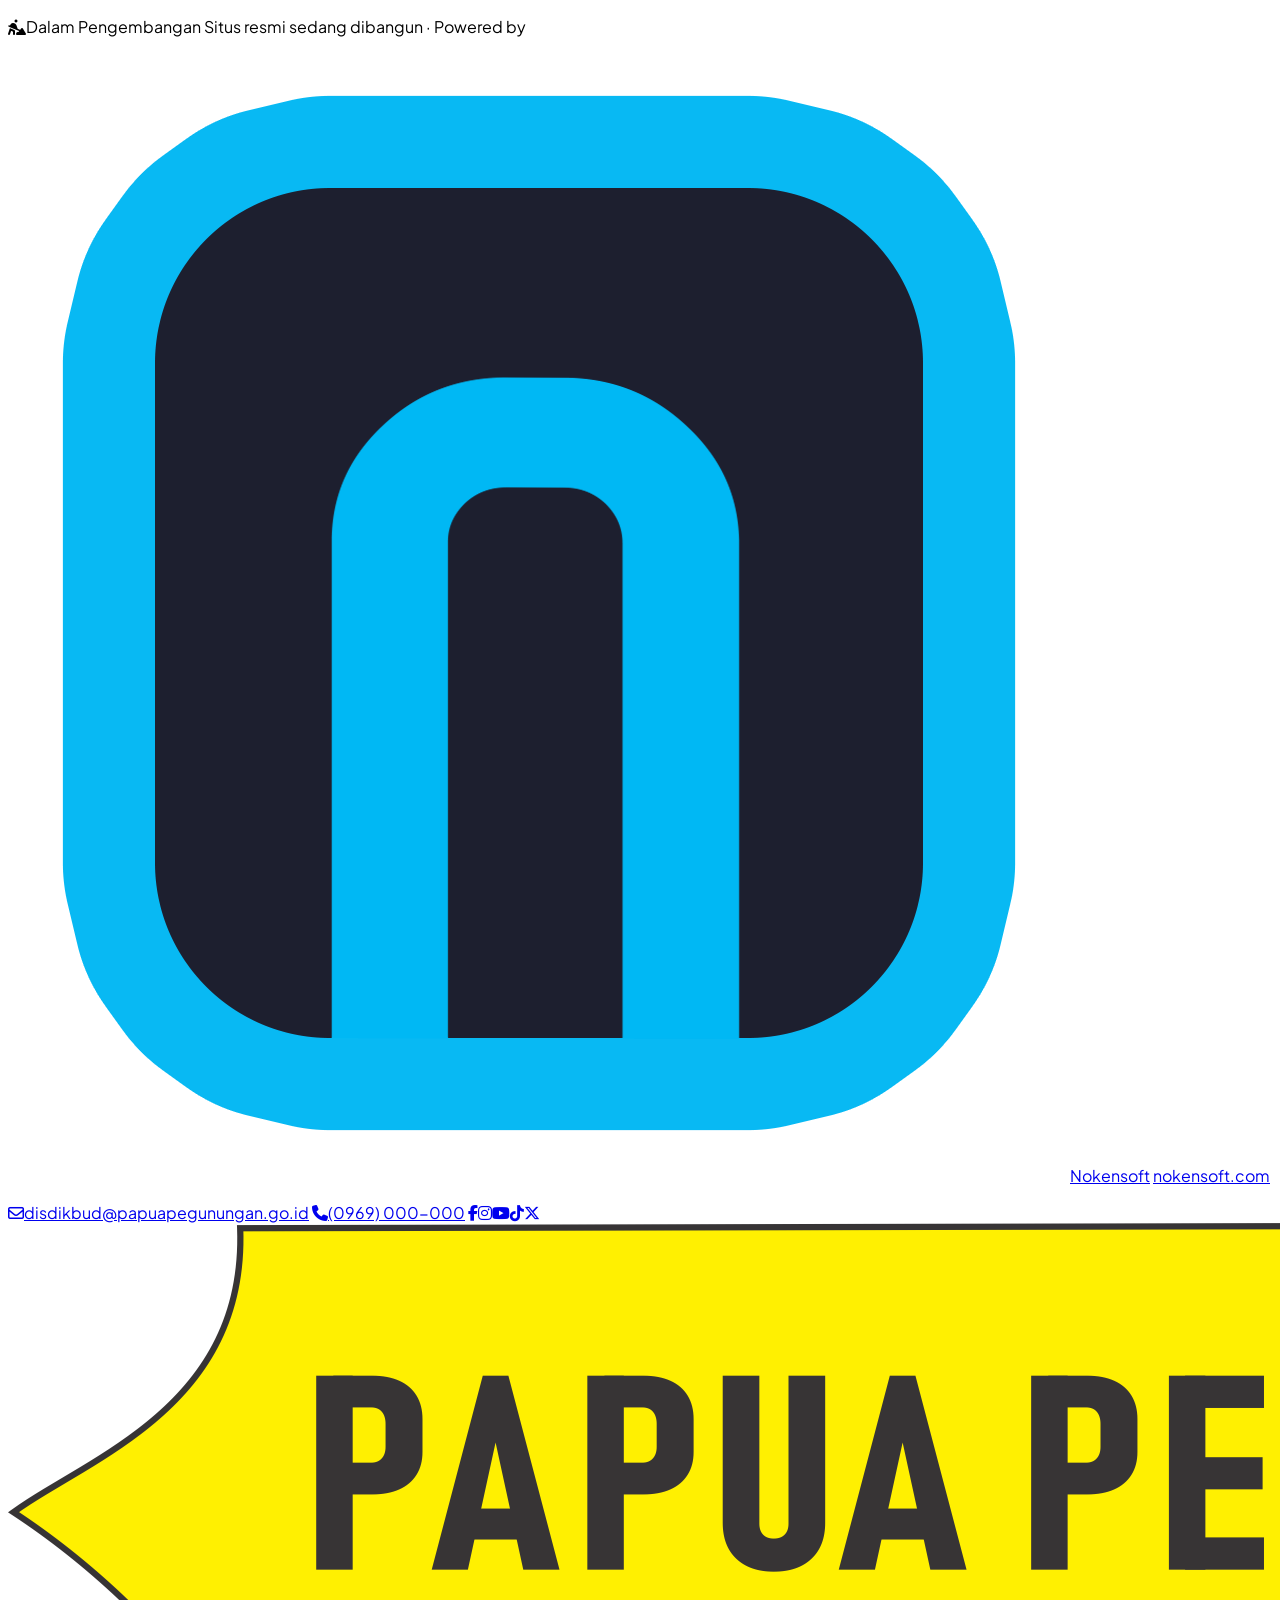
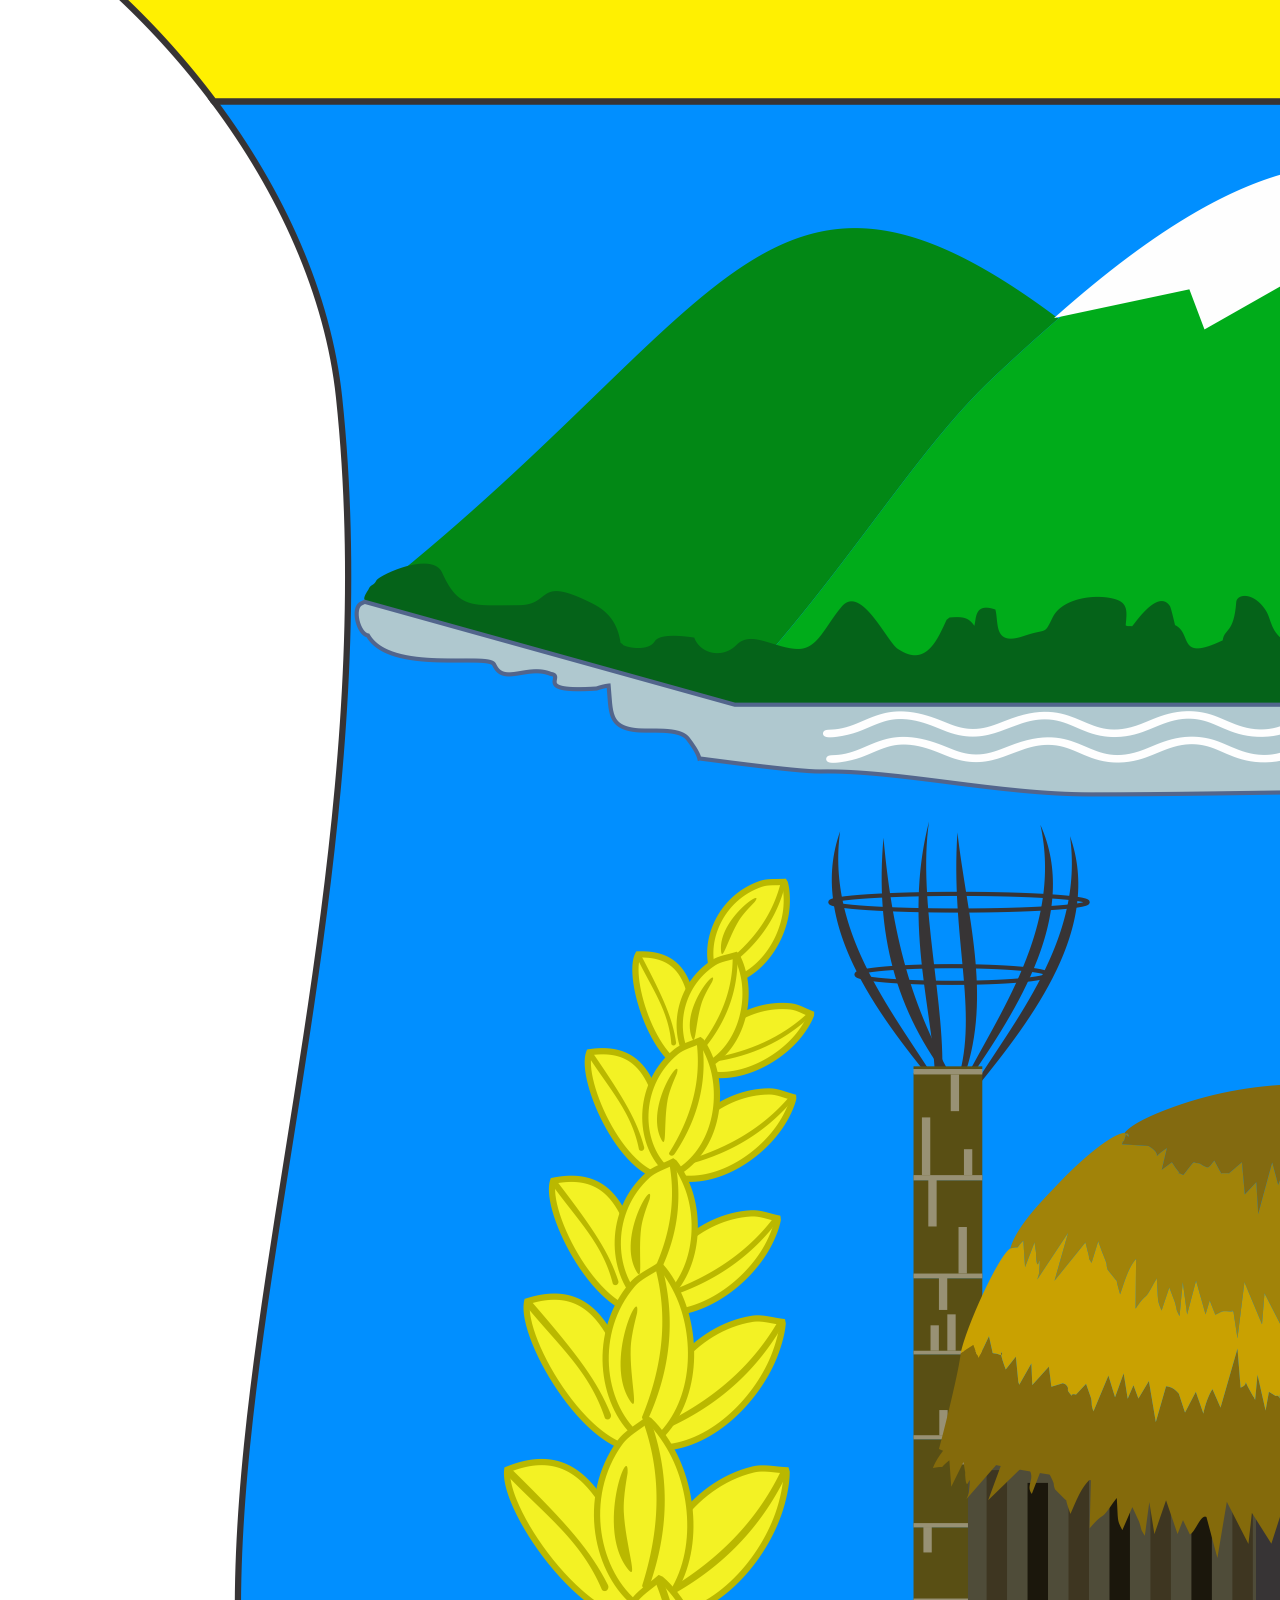
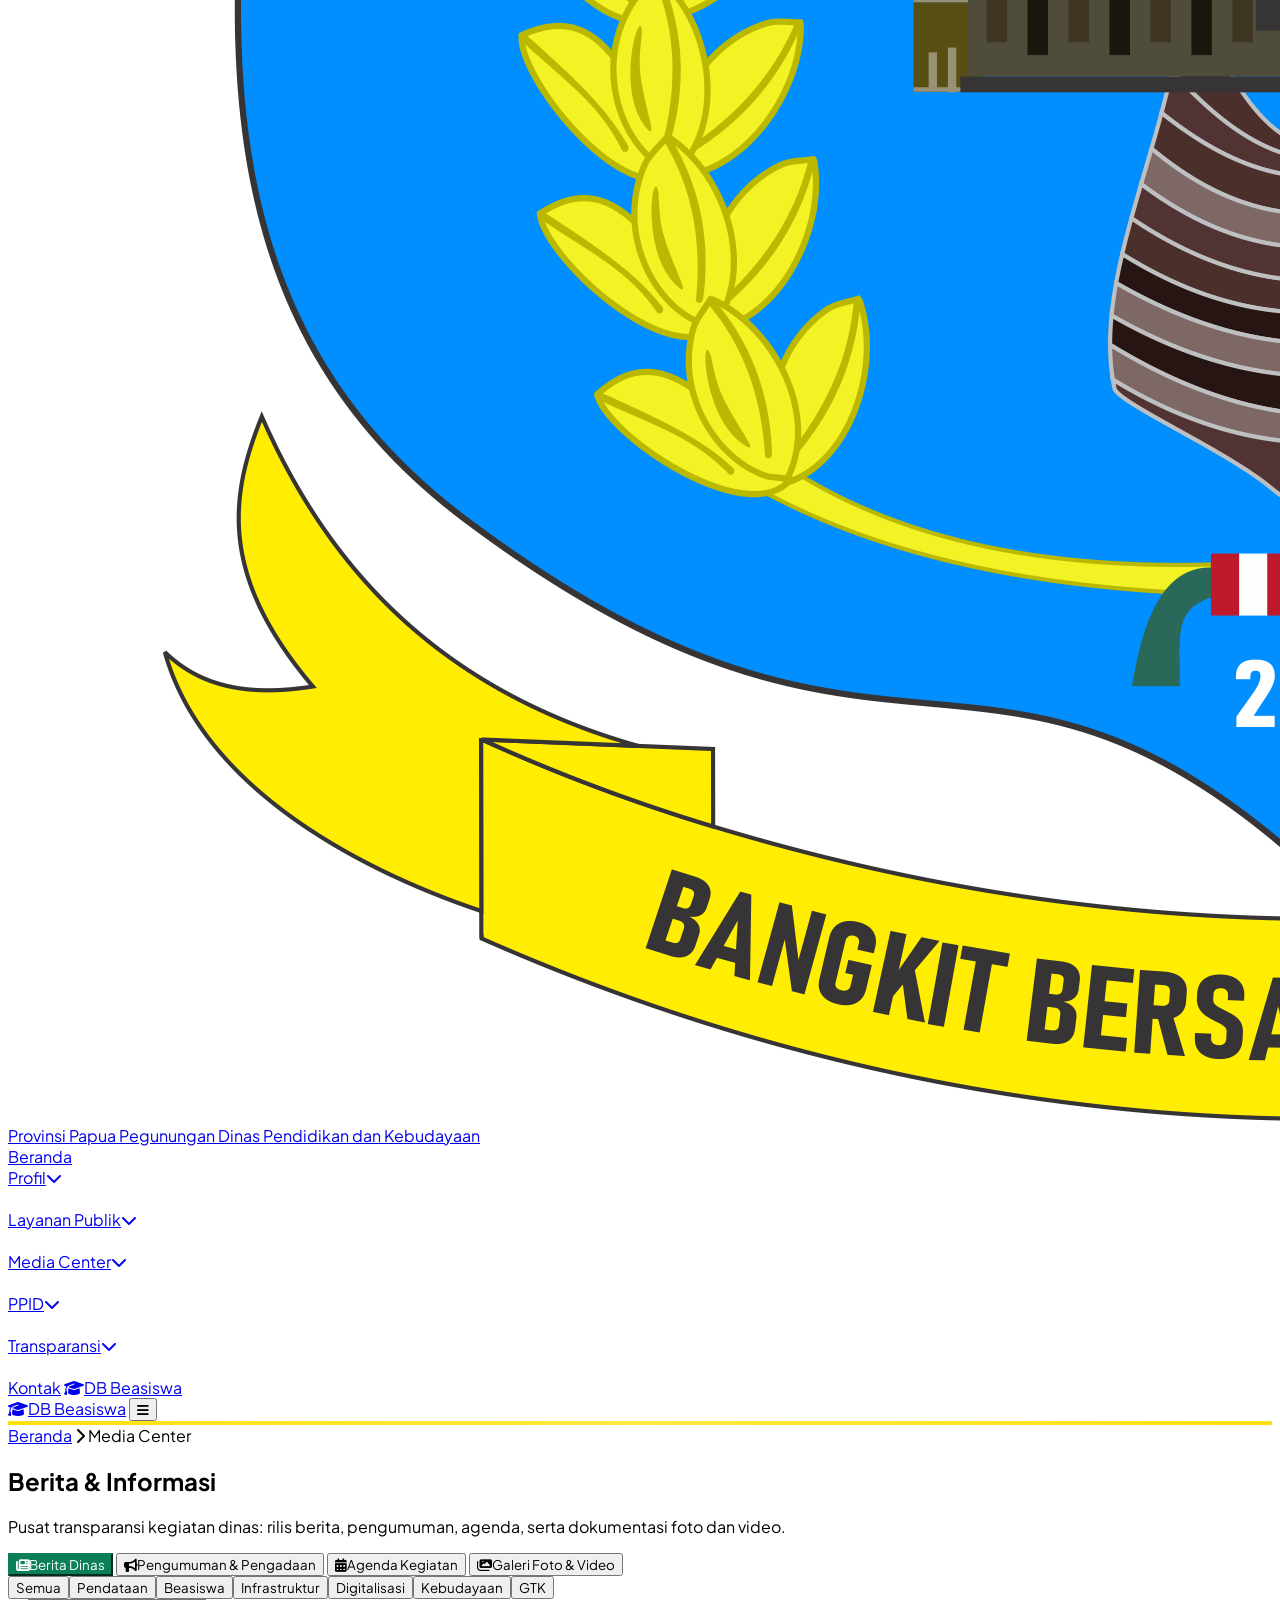
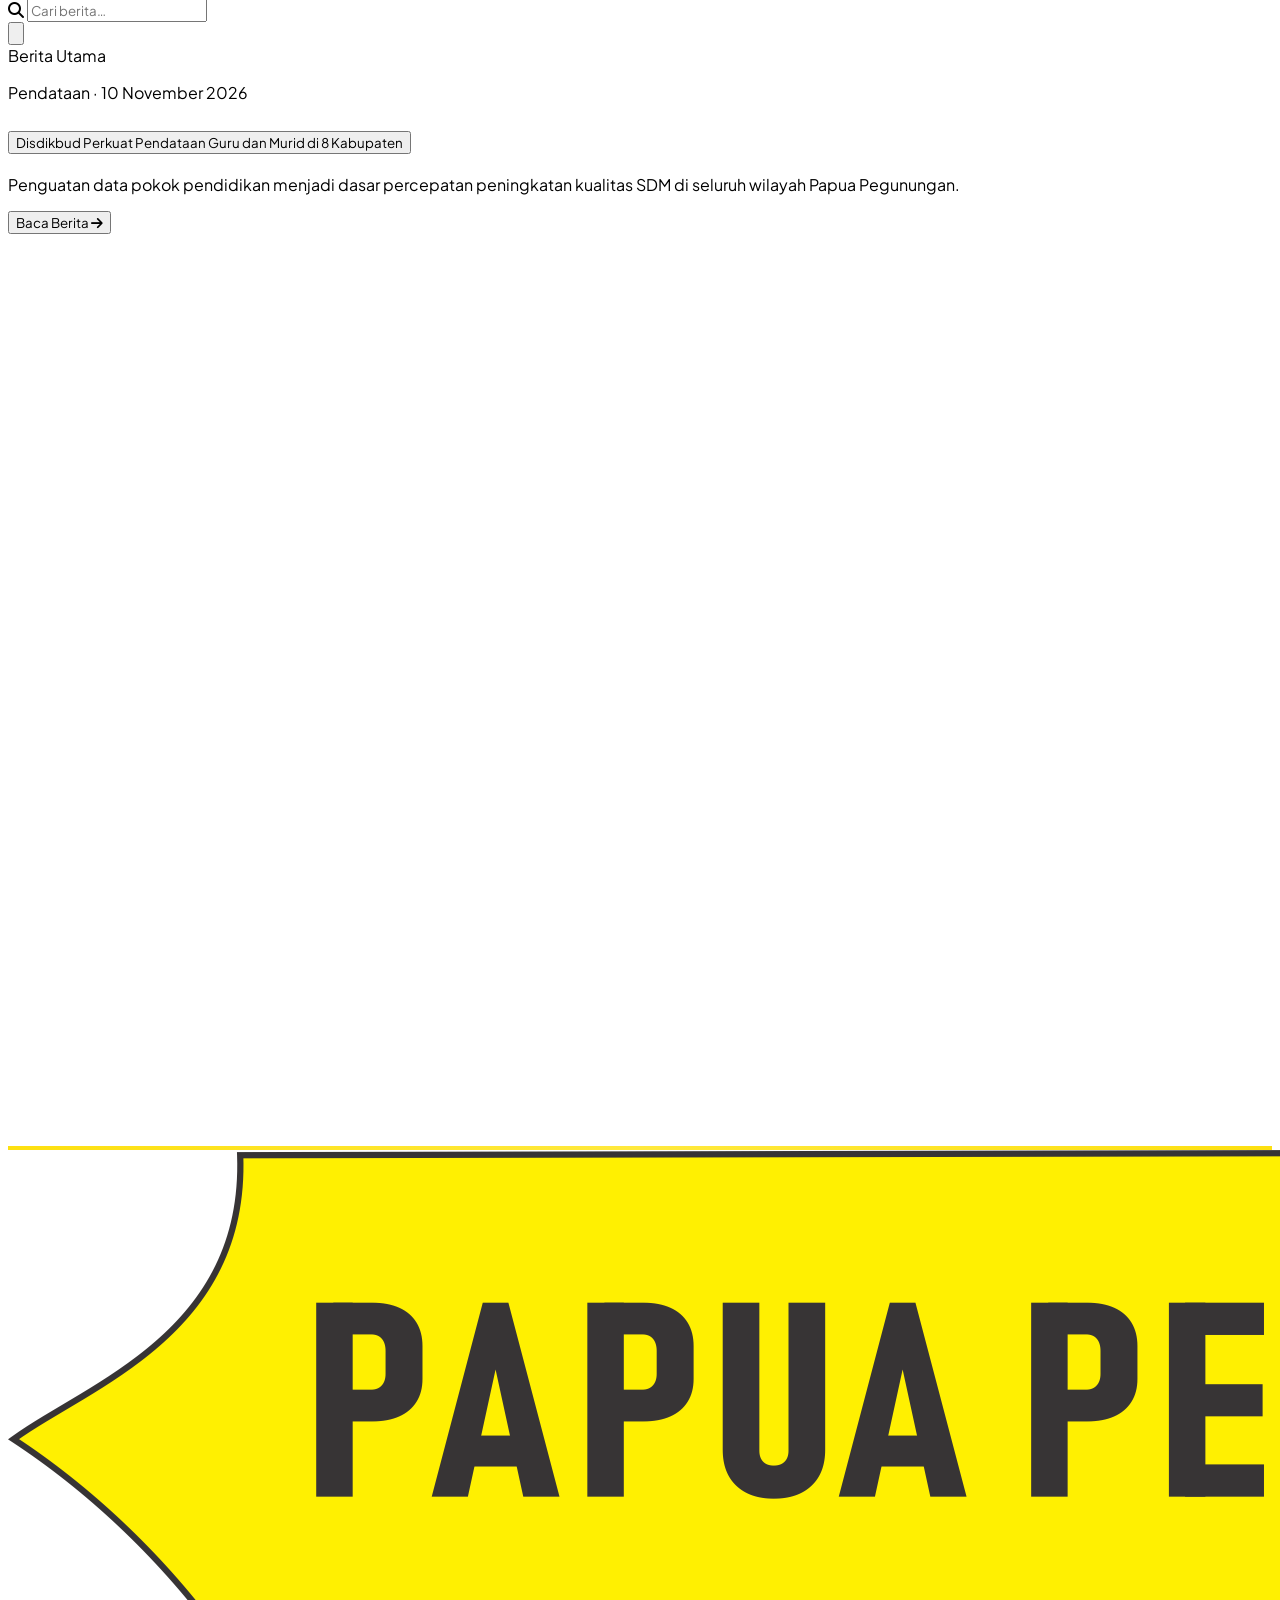
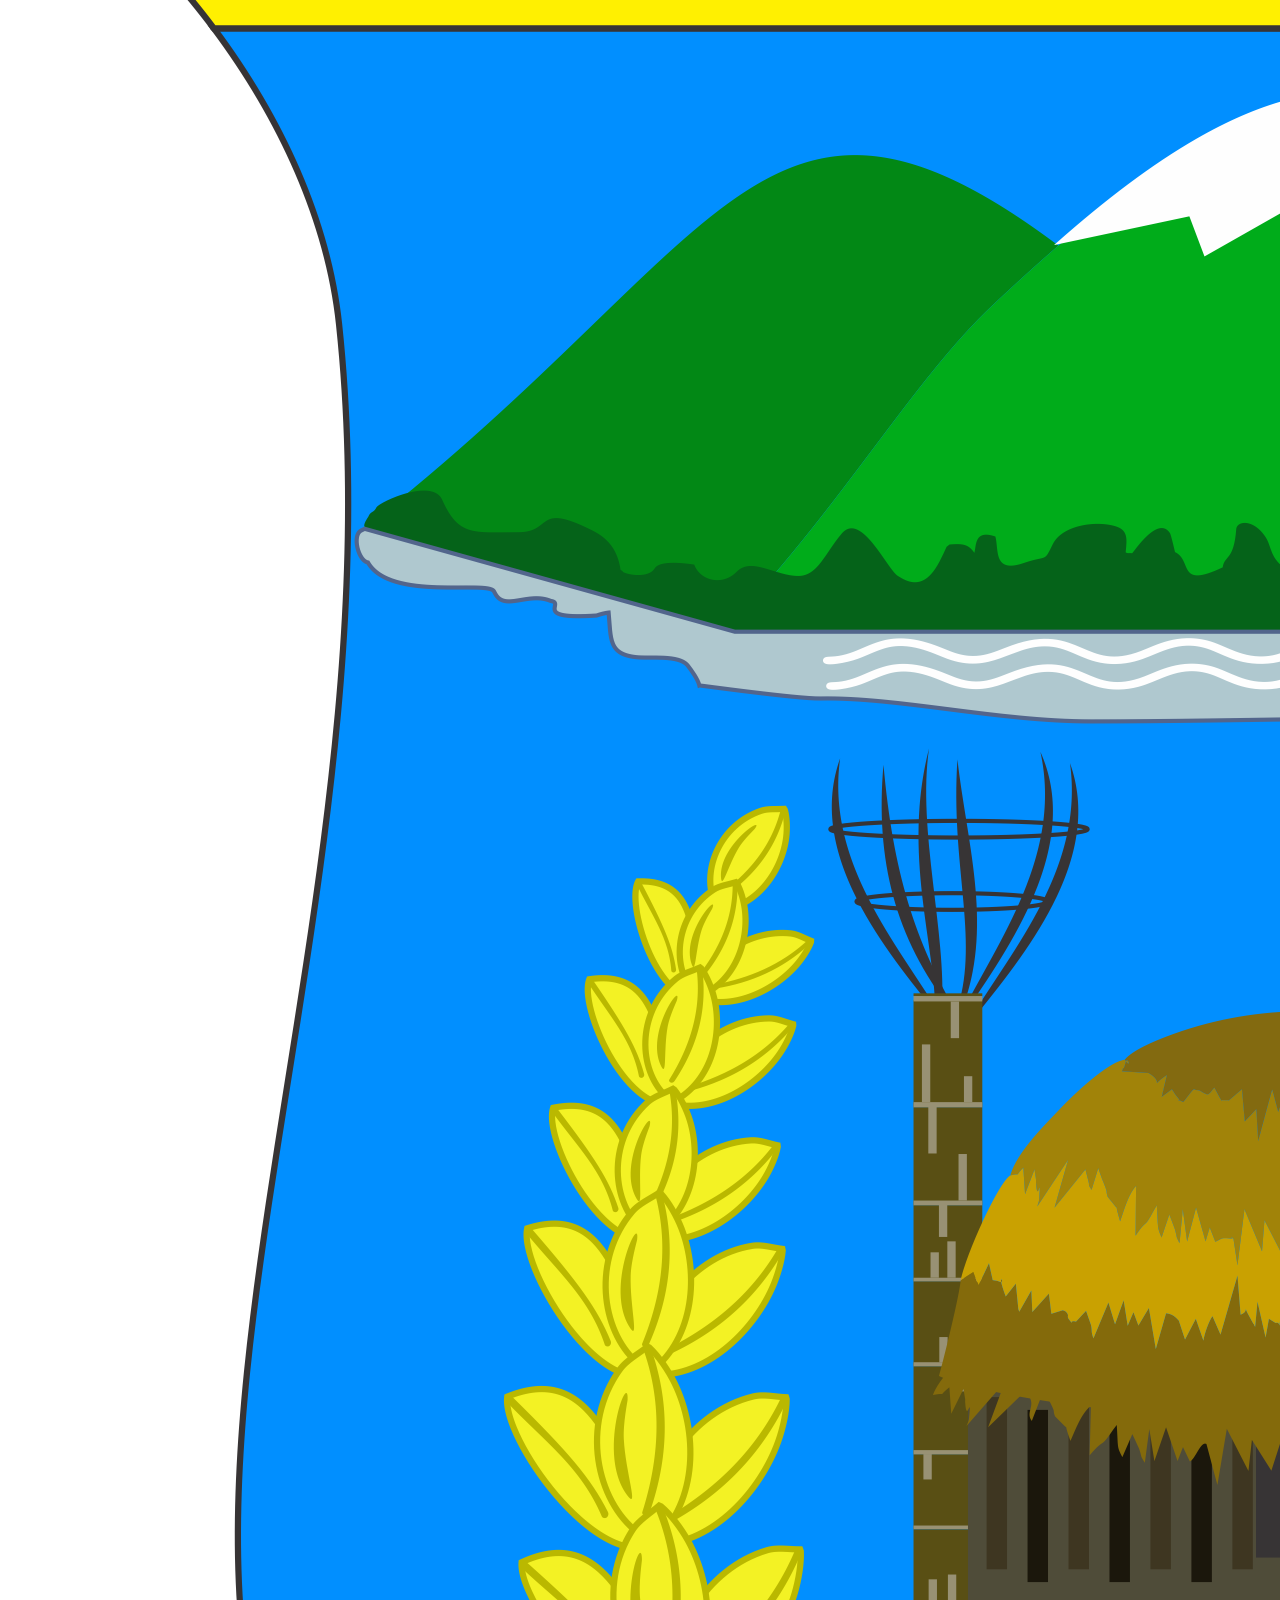
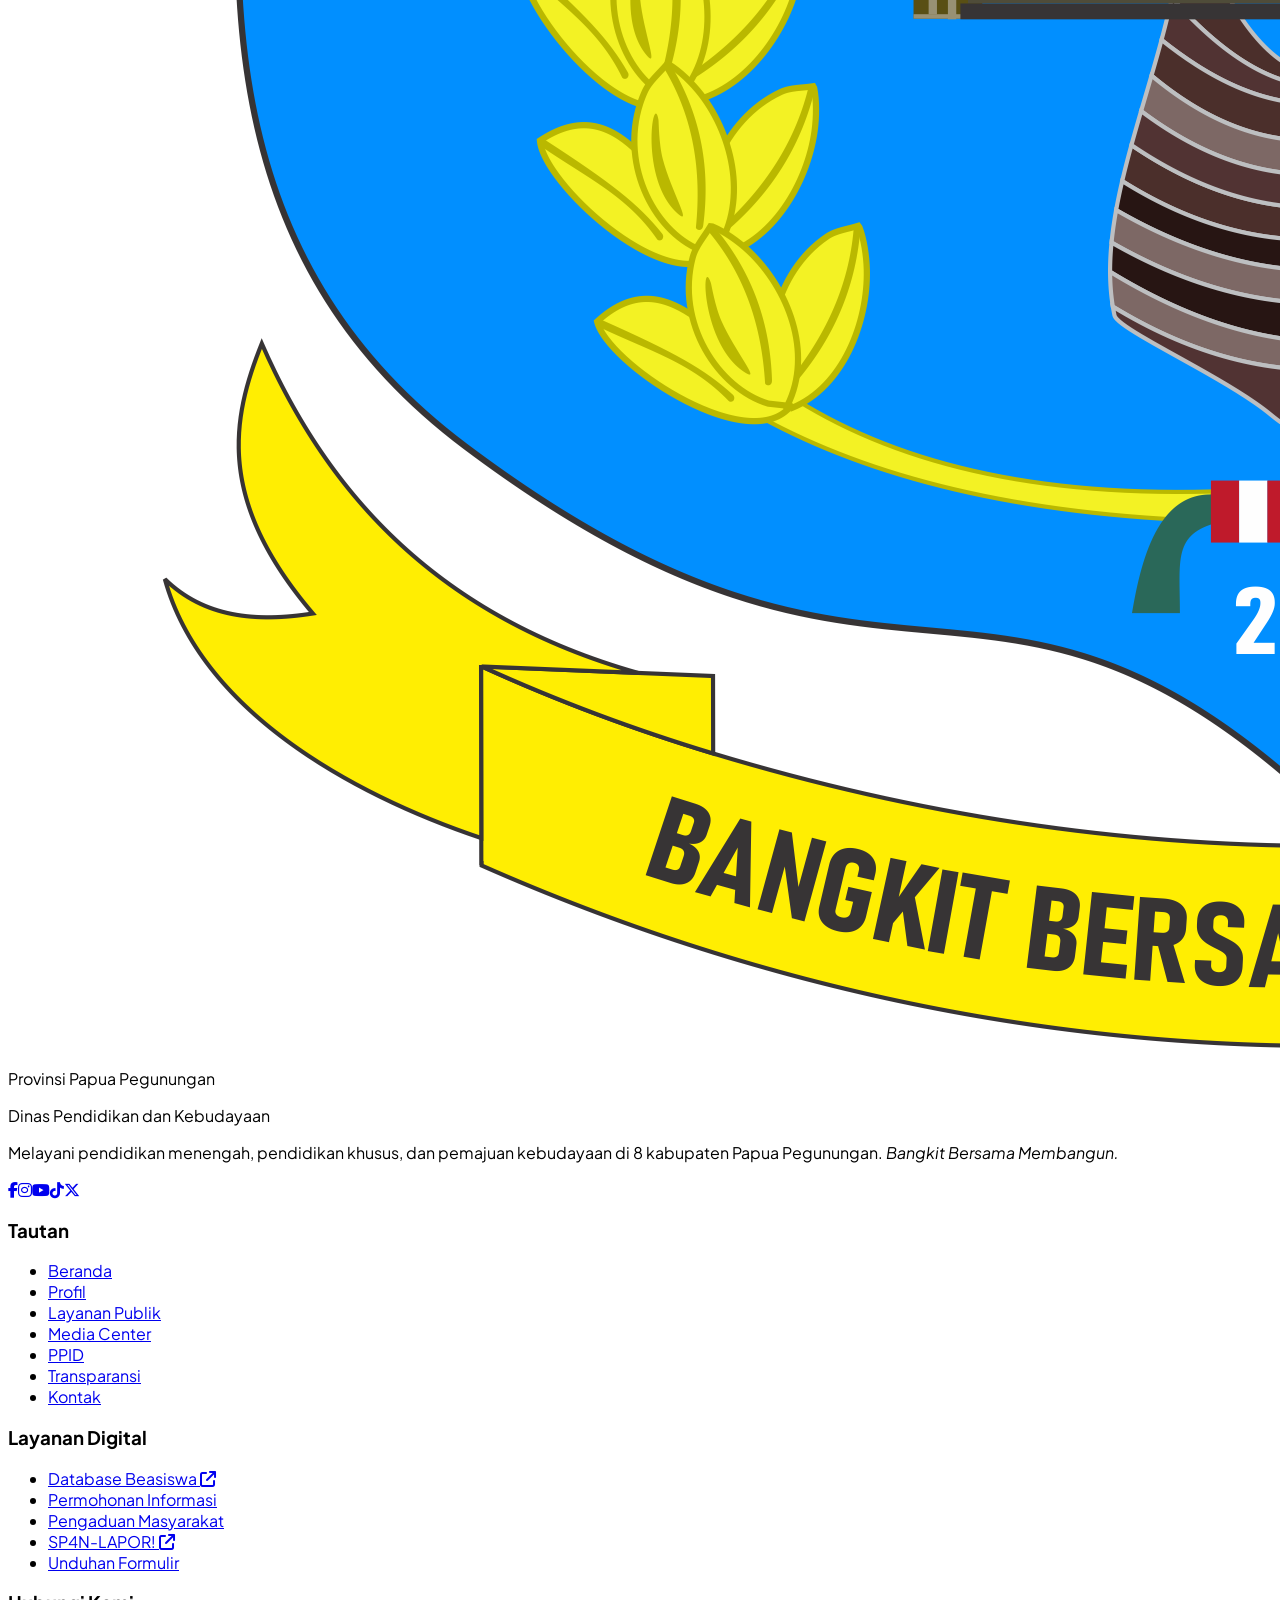
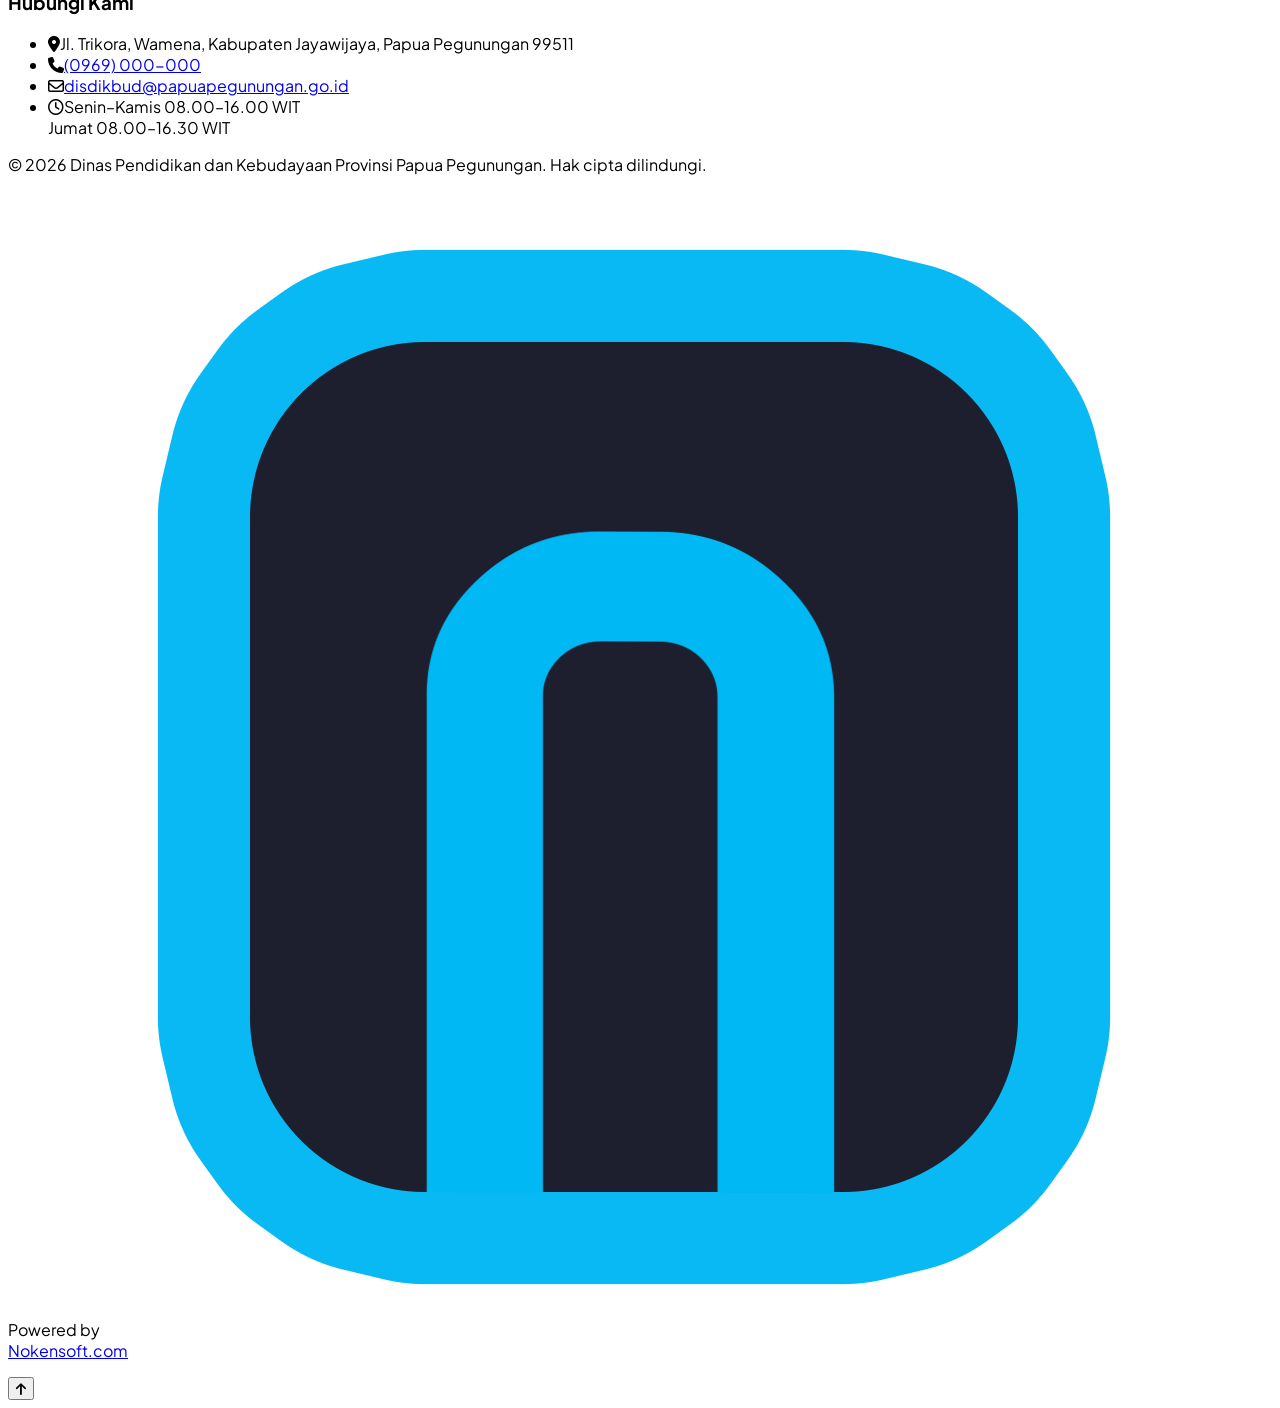
==== berita.html @ 2d20f89c "Fix : Desain Awal" ====
<!DOCTYPE html>
<html lang="id">
<head>
  <meta charset="UTF-8">
  <meta name="viewport" content="width=device-width, initial-scale=1.0">
  <title>Media Center - Dinas Pendidikan dan Kebudayaan Provinsi Papua Pegunungan</title>
  <meta name="description" content="Berita kegiatan, pengumuman, pengadaan, agenda, serta galeri foto dan video Dinas Pendidikan dan Kebudayaan Provinsi Papua Pegunungan.">
  <link rel="icon" type="image/png" href="assets/img/logo.png">
  <script src="https://cdn.tailwindcss.com"></script>
  <script src="assets/js/tw-config.js"></script>
  <link rel="preconnect" href="https://fonts.googleapis.com">
  <link rel="preconnect" href="https://fonts.gstatic.com" crossorigin>
  <link href="https://fonts.googleapis.com/css2?family=Plus+Jakarta+Sans:wght@400;500;600;700;800&display=swap" rel="stylesheet">
  <link rel="stylesheet" href="https://cdnjs.cloudflare.com/ajax/libs/font-awesome/6.5.2/css/all.min.css">
  <link rel="stylesheet" href="assets/css/style.css">
</head>
<body data-page="berita" class="min-h-screen bg-slate-50 text-slate-800">
<div id="site-header"></div>

<main>
  <section class="relative isolate overflow-hidden bg-brand-800 text-white">
    <div class="absolute inset-0 -z-10 bg-gradient-to-br from-brand-900 via-brand-800 to-edu-800"></div>
    <div class="pattern-noken absolute inset-0 -z-10"></div>
    <div class="mx-auto max-w-7xl px-4 py-12 sm:px-6 sm:py-16 lg:px-8">
      <nav class="text-xs font-semibold text-white/70" aria-label="Breadcrumb"><a href="index.html" class="hover:text-white">Beranda</a> <i class="fa-solid fa-chevron-right mx-1.5 text-[9px]"></i> <span class="text-white">Media Center</span></nav>
      <h1 class="mt-3 text-3xl font-extrabold sm:text-4xl">Berita &amp; Informasi</h1>
      <p class="mt-2 max-w-2xl text-sm text-white/80 sm:text-base">Pusat transparansi kegiatan dinas: rilis berita, pengumuman, agenda, serta dokumentasi foto dan video.</p>
    </div>
  </section>

  <div class="mx-auto max-w-7xl px-4 py-10 sm:px-6 lg:px-8" data-tabs>
    <div class="flex gap-2 overflow-x-auto pb-2 scroll-slim" role="tablist" aria-label="Media center">
      <button type="button" role="tab" data-tab="berita" class="tab-btn inline-flex shrink-0 items-center gap-2 rounded-xl border border-slate-200 bg-white px-4 py-2.5 text-sm font-bold text-slate-600"><i class="fa-solid fa-newspaper"></i>Berita Dinas</button>
      <button type="button" role="tab" data-tab="pengumuman" class="tab-btn inline-flex shrink-0 items-center gap-2 rounded-xl border border-slate-200 bg-white px-4 py-2.5 text-sm font-bold text-slate-600"><i class="fa-solid fa-bullhorn"></i>Pengumuman &amp; Pengadaan</button>
      <button type="button" role="tab" data-tab="agenda" class="tab-btn inline-flex shrink-0 items-center gap-2 rounded-xl border border-slate-200 bg-white px-4 py-2.5 text-sm font-bold text-slate-600"><i class="fa-solid fa-calendar-days"></i>Agenda Kegiatan</button>
      <button type="button" role="tab" data-tab="galeri" class="tab-btn inline-flex shrink-0 items-center gap-2 rounded-xl border border-slate-200 bg-white px-4 py-2.5 text-sm font-bold text-slate-600"><i class="fa-solid fa-images"></i>Galeri Foto &amp; Video</button>
    </div>

    <!-- BERITA -->
    <div id="panel-berita" role="tabpanel" class="mt-6">
      <div class="flex flex-col gap-3 sm:flex-row sm:items-center sm:justify-between">
        <div id="kat-berita" class="flex flex-wrap gap-2 text-xs font-bold"></div>
        <label class="flex items-center gap-2 rounded-xl border border-slate-300 bg-white px-3 py-2 sm:w-72">
          <i class="fa-solid fa-magnifying-glass text-slate-400"></i>
          <input id="cari-berita" type="search" placeholder="Cari berita…" class="min-w-0 flex-1 border-0 bg-transparent text-sm focus:outline-none" aria-label="Cari berita">
        </label>
      </div>
      <!-- Berita utama -->
      <div id="headline" class="mt-6"></div>
      <div id="grid-berita" class="mt-6 grid gap-5 sm:grid-cols-2 lg:grid-cols-3"></div>
      <p id="kosong-berita" hidden class="mt-6 rounded-2xl border border-dashed border-slate-300 bg-white p-8 text-center text-sm text-slate-500">Tidak ada berita yang cocok.</p>
    </div>

    <!-- PENGUMUMAN -->
    <div id="panel-pengumuman" role="tabpanel" class="mt-6" hidden>
      <div class="grid gap-6 lg:grid-cols-[minmax(0,1fr)_340px]">
        <div class="overflow-hidden rounded-2xl border border-slate-200 bg-white shadow-card">
          <div class="flex items-center justify-between border-b border-slate-100 px-5 py-4">
            <h2 class="font-extrabold text-slate-900">Daftar Pengumuman</h2>
            <span id="jml-pengumuman" class="text-xs font-semibold text-slate-500"></span>
          </div>
          <ul id="list-pengumuman" class="divide-y divide-slate-100"></ul>
        </div>
        <aside class="space-y-4">
          <div class="rounded-2xl bg-gradient-to-br from-edu-700 to-edu-900 p-6 text-white">
            <i class="fa-solid fa-gavel text-2xl text-gold-300"></i>
            <h3 class="mt-3 text-lg font-extrabold">Pengadaan Barang &amp; Jasa</h3>
            <p class="mt-1 text-sm text-white/80">Informasi tender, RUP, dan pengumuman pemenang melalui sistem pengadaan elektronik pemerintah.</p>
            <div class="mt-4 space-y-2">
              <a href="https://inaproc.id" target="_blank" rel="noopener" class="flex items-center justify-between rounded-lg bg-white/10 px-4 py-2.5 text-sm font-bold hover:bg-white/20">INAPROC / LPSE <i class="fa-solid fa-arrow-up-right-from-square text-xs"></i></a>
              <a href="https://sirup.inaproc.id" target="_blank" rel="noopener" class="flex items-center justify-between rounded-lg bg-white/10 px-4 py-2.5 text-sm font-bold hover:bg-white/20">SiRUP — Rencana Umum Pengadaan <i class="fa-solid fa-arrow-up-right-from-square text-xs"></i></a>
            </div>
          </div>
          <div class="rounded-2xl border border-gold-300 bg-gold-50 p-5">
            <p class="flex items-center gap-2 text-sm font-extrabold text-gold-700"><i class="fa-solid fa-triangle-exclamation"></i>Waspada Penipuan</p>
            <p class="mt-1 text-sm text-slate-700">Seleksi dan rekrutmen di lingkungan dinas <strong>tidak dipungut biaya</strong>. Abaikan pihak yang menjanjikan kelulusan dengan imbalan.</p>
          </div>
        </aside>
      </div>
    </div>

    <!-- AGENDA -->
    <div id="panel-agenda" role="tabpanel" class="mt-6" hidden>
      <div class="grid gap-6 lg:grid-cols-[340px_minmax(0,1fr)]">
        <div class="rounded-2xl border border-slate-200 bg-white p-5 shadow-card lg:self-start">
          <div class="flex items-center justify-between">
            <button type="button" id="cal-prev" class="flex h-9 w-9 items-center justify-center rounded-lg hover:bg-slate-100" aria-label="Bulan sebelumnya"><i class="fa-solid fa-chevron-left"></i></button>
            <h2 id="cal-title" class="font-extrabold text-slate-900"></h2>
            <button type="button" id="cal-next" class="flex h-9 w-9 items-center justify-center rounded-lg hover:bg-slate-100" aria-label="Bulan berikutnya"><i class="fa-solid fa-chevron-right"></i></button>
          </div>
          <div class="mt-4 grid grid-cols-7 gap-1 text-center text-[11px] font-bold uppercase text-slate-400"><span>Sen</span><span>Sel</span><span>Rab</span><span>Kam</span><span>Jum</span><span>Sab</span><span>Min</span></div>
          <div id="cal-grid" class="mt-1 grid grid-cols-7 gap-1 text-center text-sm"></div>
          <p class="mt-4 flex items-center gap-2 text-xs text-slate-500"><span class="h-3 w-3 rounded bg-brand-100"></span>Ada kegiatan <span class="ml-3 h-3 w-3 rounded ring-2 ring-edu-600"></span>Hari ini</p>
        </div>
        <div>
          <h2 class="text-lg font-extrabold text-slate-900">Kegiatan Mendatang</h2>
          <ul id="list-agenda" class="mt-4 space-y-3"></ul>
        </div>
      </div>
    </div>

    <!-- GALERI -->
    <div id="panel-galeri" role="tabpanel" class="mt-6" hidden>
      <h2 class="text-lg font-extrabold text-slate-900">Galeri Foto</h2>
      <div id="galeri-foto" class="mt-4 grid grid-cols-2 gap-3 md:grid-cols-3 lg:grid-cols-4"></div>
      <h2 class="mt-10 text-lg font-extrabold text-slate-900">Galeri Video</h2>
      <div id="galeri-video" class="mt-4 grid gap-4 sm:grid-cols-2 lg:grid-cols-3"></div>
    </div>
  </div>
</main>

<div id="site-footer"></div>

<script src="assets/js/data.js"></script>
<script src="assets/js/layout.js"></script>
<script>
  // ---------- Berita ----------
  const katB = ['Semua', ...new Set(BERITA.map((b) => b.kategori))];
  let katAktif = 'Semua';
  const renderBerita = () => {
    const q = document.getElementById('cari-berita').value.trim().toLowerCase();
    const data = BERITA.filter((b) => (katAktif === 'Semua' || b.kategori === katAktif) && (!q || (b.judul + b.ringkas).toLowerCase().includes(q)));
    const showHead = katAktif === 'Semua' && !q && data.length;
    const h = showHead ? data[0] : null;
    document.getElementById('headline').innerHTML = h ? `
      <article class="grid overflow-hidden rounded-3xl border border-slate-200 bg-white shadow-card lg:grid-cols-2">
        <button type="button" data-berita="${h.id}" class="relative aspect-[16/10] overflow-hidden lg:aspect-auto"><img src="${h.img}" alt="" class="h-full w-full object-cover transition duration-500 hover:scale-105"></button>
        <div class="flex flex-col justify-center p-6 sm:p-8">
          <span class="self-start rounded-full bg-gold-400 px-3 py-1 text-[11px] font-extrabold uppercase tracking-wider text-slate-900">Berita Utama</span>
          <p class="mt-4 text-xs font-semibold text-slate-500">${h.kategori} · ${fmtTanggal(h.tanggal)}</p>
          <h2 class="mt-2 text-2xl font-extrabold leading-tight text-slate-900"><button type="button" data-berita="${h.id}" class="text-left hover:text-brand-700">${h.judul}</button></h2>
          <p class="mt-3 text-sm text-slate-600">${h.ringkas}</p>
          <button type="button" data-berita="${h.id}" class="mt-5 inline-flex items-center gap-2 self-start rounded-lg bg-brand-600 px-4 py-2 text-sm font-bold text-white hover:bg-brand-700">Baca Berita <i class="fa-solid fa-arrow-right text-xs"></i></button>
        </div>
      </article>` : '';
    const rest = showHead ? data.slice(1) : data;
    document.getElementById('grid-berita').innerHTML = rest.map(beritaCard).join('');
    document.getElementById('kosong-berita').hidden = data.length > 0;
    observeReveal();
  };
  const katEl = document.getElementById('kat-berita');
  katEl.innerHTML = katB.map((k) => `<button type="button" data-kb="${k}"></button>`).join('');
  const paintKat = () => katEl.querySelectorAll('[data-kb]').forEach((b) => { b.textContent = b.dataset.kb; b.className = `rounded-full border px-3 py-1.5 ${b.dataset.kb === katAktif ? 'border-brand-600 bg-brand-600 text-white' : 'border-slate-300 bg-white text-slate-600 hover:bg-slate-50'}`; });
  katEl.addEventListener('click', (e) => { const b = e.target.closest('[data-kb]'); if (!b) return; katAktif = b.dataset.kb; paintKat(); renderBerita(); });
  document.getElementById('cari-berita').addEventListener('input', renderBerita);
  paintKat(); renderBerita();

  // ---------- Pengumuman ----------
  const tagWarna = { Beasiswa: 'bg-brand-50 text-brand-700', Seleksi: 'bg-edu-50 text-edu-700', Pendataan: 'bg-slate-100 text-slate-700', Pengadaan: 'bg-gold-100 text-gold-700', Lowongan: 'bg-purple-50 text-purple-700' };
  document.getElementById('jml-pengumuman').textContent = PENGUMUMAN.length + ' pengumuman';
  document.getElementById('list-pengumuman').innerHTML = PENGUMUMAN.map((p) => `
    <li class="flex flex-col gap-3 px-5 py-4 hover:bg-slate-50 sm:flex-row sm:items-center">
      <span class="flex h-11 w-11 shrink-0 items-center justify-center rounded-xl ${p.penting ? 'bg-rose-50 text-rose-600' : 'bg-slate-100 text-slate-500'}"><i class="fa-solid ${p.penting ? 'fa-circle-exclamation' : 'fa-file-lines'}"></i></span>
      <div class="min-w-0 flex-1">
        <p class="flex flex-wrap items-center gap-2 text-[11px] font-bold">
          <span class="rounded px-1.5 py-0.5 ${tagWarna[p.tag] || 'bg-slate-100 text-slate-600'}">${p.tag}</span>
          <span class="text-slate-500">${fmtTanggal(p.tanggal)}</span>
          ${p.penting ? '<span class="rounded bg-rose-100 px-1.5 py-0.5 text-rose-700">Penting</span>' : ''}
        </p>
        <p class="mt-1 font-bold leading-snug text-slate-800">${p.judul}</p>
      </div>
      <a href="#" data-soon class="inline-flex shrink-0 items-center gap-1.5 self-start rounded-lg border border-slate-300 px-3 py-1.5 text-xs font-bold text-slate-700 hover:bg-white sm:self-center"><i class="fa-solid fa-file-pdf text-rose-600"></i>Lampiran</a>
    </li>`).join('');

  // ---------- Agenda + kalender ----------
  const today = new Date(); today.setHours(0, 0, 0, 0);
  let calM = new Date(today.getFullYear(), today.getMonth(), 1);
  const eventDates = new Set(AGENDA.map((a) => a.tanggal));
  const iso = (d) => `${d.getFullYear()}-${String(d.getMonth() + 1).padStart(2, '0')}-${String(d.getDate()).padStart(2, '0')}`;
  const renderCal = () => {
    document.getElementById('cal-title').textContent = calM.toLocaleDateString('id-ID', { month: 'long', year: 'numeric' });
    const pad = (calM.getDay() + 6) % 7;
    const days = new Date(calM.getFullYear(), calM.getMonth() + 1, 0).getDate();
    let html = '<span></span>'.repeat(pad);
    for (let d = 1; d <= days; d++) {
      const dt = new Date(calM.getFullYear(), calM.getMonth(), d);
      const k = iso(dt);
      const ev = eventDates.has(k);
      html += `<button type="button" ${ev ? `data-goto="${k}"` : 'disabled'} class="cal-day aspect-square rounded-lg ${ev ? 'has-event hover:bg-brand-200' : 'text-slate-600'} ${+dt === +today ? 'is-today' : ''}">${d}</button>`;
    }
    document.getElementById('cal-grid').innerHTML = html;
  };
  document.getElementById('cal-prev').onclick = () => { calM.setMonth(calM.getMonth() - 1); renderCal(); };
  document.getElementById('cal-next').onclick = () => { calM.setMonth(calM.getMonth() + 1); renderCal(); };
  document.getElementById('cal-grid').addEventListener('click', (e) => {
    const b = e.target.closest('[data-goto]'); if (!b) return;
    const el = document.getElementById('ag-' + b.dataset.goto);
    el?.scrollIntoView({ behavior: 'smooth', block: 'center' });
    el?.classList.add('ring-2', 'ring-brand-400'); setTimeout(() => el?.classList.remove('ring-2', 'ring-brand-400'), 1800);
  });
  renderCal();
  document.getElementById('list-agenda').innerHTML = AGENDA.map((a) => {
    const d = new Date(a.tanggal + 'T00:00:00');
    const lewat = d < today;
    return `<li id="ag-${a.tanggal}" class="flex gap-4 rounded-2xl border border-slate-200 bg-white p-4 shadow-card transition ${lewat ? 'opacity-60' : ''}">
      <span class="flex h-16 w-16 shrink-0 flex-col items-center justify-center rounded-xl ${lewat ? 'bg-slate-200 text-slate-600' : 'bg-gradient-to-br from-brand-600 to-brand-700 text-white'} leading-none">
        <span class="text-2xl font-extrabold">${d.getDate()}</span><span class="mt-1 text-[10px] font-bold uppercase">${d.toLocaleDateString('id-ID', { month: 'short', year: '2-digit' })}</span>
      </span>
      <div class="min-w-0">
        <p class="font-extrabold leading-snug text-slate-900">${a.judul}</p>
        <p class="mt-1 flex flex-wrap gap-x-4 gap-y-1 text-xs font-semibold text-slate-500">
          <span><i class="fa-regular fa-calendar mr-1"></i>${d.toLocaleDateString('id-ID', { weekday: 'long' })}</span>
          <span><i class="fa-regular fa-clock mr-1"></i>${a.jam}</span>
          <span><i class="fa-solid fa-location-dot mr-1"></i>${a.lokasi}</span>
        </p>
        ${lewat ? '<span class="mt-2 inline-block rounded bg-slate-100 px-1.5 py-0.5 text-[11px] font-bold text-slate-500">Selesai</span>' : ''}
      </div>
    </li>`;
  }).join('');

  // ---------- Galeri ----------
  const FOTO = ['Rakor Kepala Sekolah', 'Bimtek Dapodik', 'Kunjungan BGTC', 'Hari Guru Nasional', 'Penyerahan Beasiswa', 'Festival Budaya Pelajar', 'Lokakarya Digital', 'Pentas Seni Tradisi'];
  document.getElementById('galeri-foto').innerHTML = FOTO.map((t, i) => `
    <button type="button" data-foto="${i}" class="reveal group relative overflow-hidden rounded-2xl bg-slate-200 ${i === 0 ? 'col-span-2 row-span-2' : ''}">
      <img src="https://picsum.photos/seed/pp-galeri-${i}/${i === 0 ? '900/900' : '500/500'}" alt="${t}" loading="lazy" class="aspect-square h-full w-full object-cover transition duration-500 group-hover:scale-105">
      <span class="absolute inset-x-0 bottom-0 bg-gradient-to-t from-slate-900/80 to-transparent p-3 pt-10 text-left text-xs font-bold text-white sm:text-sm">${t}</span>
      <span class="absolute right-2 top-2 flex h-8 w-8 items-center justify-center rounded-full bg-white/90 text-slate-700 opacity-0 transition group-hover:opacity-100"><i class="fa-solid fa-expand text-xs"></i></span>
    </button>`).join('');
  document.getElementById('galeri-foto').addEventListener('click', (e) => {
    const b = e.target.closest('[data-foto]'); if (!b) return;
    const i = +b.dataset.foto;
    openModal(`<img src="https://picsum.photos/seed/pp-galeri-${i}/1200/800" alt="${FOTO[i]}" class="w-full"><div class="p-5"><p class="font-extrabold text-slate-900">${FOTO[i]}</p><p class="text-sm text-slate-500">Dokumentasi kegiatan Disdikbud Papua Pegunungan</p></div>`);
  });
  const VIDEO = ['Profil Dinas Pendidikan dan Kebudayaan', 'Liputan Baliem Global Training Center', 'Testimoni Penerima Beasiswa Otsus'];
  document.getElementById('galeri-video').innerHTML = VIDEO.map((t, i) => `
    <button type="button" data-video="${i}" class="reveal group overflow-hidden rounded-2xl border border-slate-200 bg-white text-left shadow-card">
      <span class="relative block aspect-video overflow-hidden bg-slate-900">
        <img src="https://picsum.photos/seed/pp-video-${i}/640/360" alt="" loading="lazy" class="h-full w-full object-cover opacity-75 transition group-hover:scale-105 group-hover:opacity-90">
        <span class="absolute inset-0 flex items-center justify-center"><span class="flex h-14 w-14 items-center justify-center rounded-full bg-white/95 text-xl text-rose-600 shadow-lg transition group-hover:scale-110"><i class="fa-solid fa-play ml-1"></i></span></span>
      </span>
      <span class="block p-4 text-sm font-extrabold text-slate-900">${t}</span>
    </button>`).join('');
  document.getElementById('galeri-video').addEventListener('click', (e) => {
    const b = e.target.closest('[data-video]'); if (!b) return;
    openModal(`<div class="flex aspect-video flex-col items-center justify-center gap-3 bg-slate-900 p-6 text-center text-white"><i class="fa-brands fa-youtube text-5xl text-rose-500"></i><p class="font-extrabold">${VIDEO[+b.dataset.video]}</p><p class="max-w-sm text-sm text-white/70">Video akan disematkan dari kanal YouTube resmi dinas setelah tersedia.</p></div>`);
  });
  observeReveal();
</script>
</body>
</html>
---- assets/css/style.css ----
* { font-family: 'Plus Jakarta Sans', sans-serif; }
html { scroll-behavior: smooth; scroll-padding-top: 7rem; }
body { -webkit-font-smoothing: antialiased; }
[hidden] { display: none !important; }

/* Scrollbar tipis */
.scroll-slim { scrollbar-width: thin; scrollbar-color: #cbd5e1 transparent; }
.scroll-slim::-webkit-scrollbar { width: 6px; height: 6px; }
.scroll-slim::-webkit-scrollbar-thumb { background: #cbd5e1; border-radius: 9999px; }

/* Pola latar halus bernuansa motif noken */
.pattern-noken {
  background-image:
    radial-gradient(circle at 1px 1px, rgb(255 255 255 / 0.12) 1px, transparent 0);
  background-size: 22px 22px;
}
.pattern-dots {
  background-image: radial-gradient(circle at 1px 1px, rgb(11 128 88 / 0.10) 1px, transparent 0);
  background-size: 20px 20px;
}

/* Pita kuning — mengambil warna pita pada lambang */
.ribbon { background: linear-gradient(90deg, #0a6648 0%, #0b8058 40%, #2558e0 100%); }
.gold-bar { height: 4px; background: linear-gradient(90deg, #fde010, #ffe93d 50%, #fde010); }

/* Dropdown navigasi desktop */
.nav-item:hover > .nav-drop,
.nav-item:focus-within > .nav-drop { opacity: 1; visibility: visible; transform: translateY(0); }
.nav-drop { opacity: 0; visibility: hidden; transform: translateY(6px); transition: all .18s ease; }

/* Slider hero */
.slide { opacity: 0; visibility: hidden; transition: opacity .8s ease, visibility .8s; }
.slide.is-active { opacity: 1; visibility: visible; }
.slide.is-active .slide-img { animation: kenburns 9s ease-out forwards; }
.slide.is-active .slide-copy > * { animation: rise .7s ease both; }
.slide.is-active .slide-copy > *:nth-child(2) { animation-delay: .1s; }
.slide.is-active .slide-copy > *:nth-child(3) { animation-delay: .2s; }
.slide.is-active .slide-copy > *:nth-child(4) { animation-delay: .3s; }
@keyframes kenburns { from { transform: scale(1.08); } to { transform: scale(1); } }
@keyframes rise { from { opacity: 0; transform: translateY(14px); } to { opacity: 1; transform: none; } }

/* Muncul saat discroll */
.reveal { opacity: 0; transform: translateY(18px); transition: opacity .6s ease, transform .6s ease; }
.reveal.is-visible { opacity: 1; transform: none; }
@media (prefers-reduced-motion: reduce) {
  .reveal { opacity: 1; transform: none; transition: none; }
  .slide.is-active .slide-img, .slide.is-active .slide-copy > * { animation: none; }
  html { scroll-behavior: auto; }
}

/* Tab */
.tab-btn[aria-selected="true"] { background: #0b8058; color: #fff; border-color: #0b8058; }

/* Accordion <details> */
details > summary { list-style: none; cursor: pointer; }
details > summary::-webkit-details-marker { display: none; }
details[open] .acc-icon { transform: rotate(180deg); }
.acc-icon { transition: transform .2s ease; }

/* Bagan struktur organisasi */
.org-line-v { width: 2px; background: #a8e9c9; margin: 0 auto; }
.org-row { position: relative; }
@media (min-width: 1024px) {
  .org-row::before { content: ""; position: absolute; top: 0; left: var(--l, 10%); right: var(--r, 10%); height: 2px; background: #a8e9c9; }
  .org-row > * { position: relative; }
  .org-row > *::before { content: ""; position: absolute; top: -1.25rem; left: 50%; width: 2px; height: 1.25rem; background: #a8e9c9; }
}

/* Konten artikel */
.prose-body p { margin-bottom: 1rem; line-height: 1.8; }

/* Kalender */
.cal-day.has-event { background: #d4f5e3; color: #0a6648; font-weight: 700; }
.cal-day.is-today { outline: 2px solid #2558e0; outline-offset: -2px; }

/* Ticker pengumuman */
.ticker { animation: ticker 40s linear infinite; }
.ticker:hover { animation-play-state: paused; }
@keyframes ticker { from { transform: translateX(0); } to { transform: translateX(-50%); } }
@media (prefers-reduced-motion: reduce) { .ticker { animation: none; } }

@media print { .no-print { display: none !important; } }
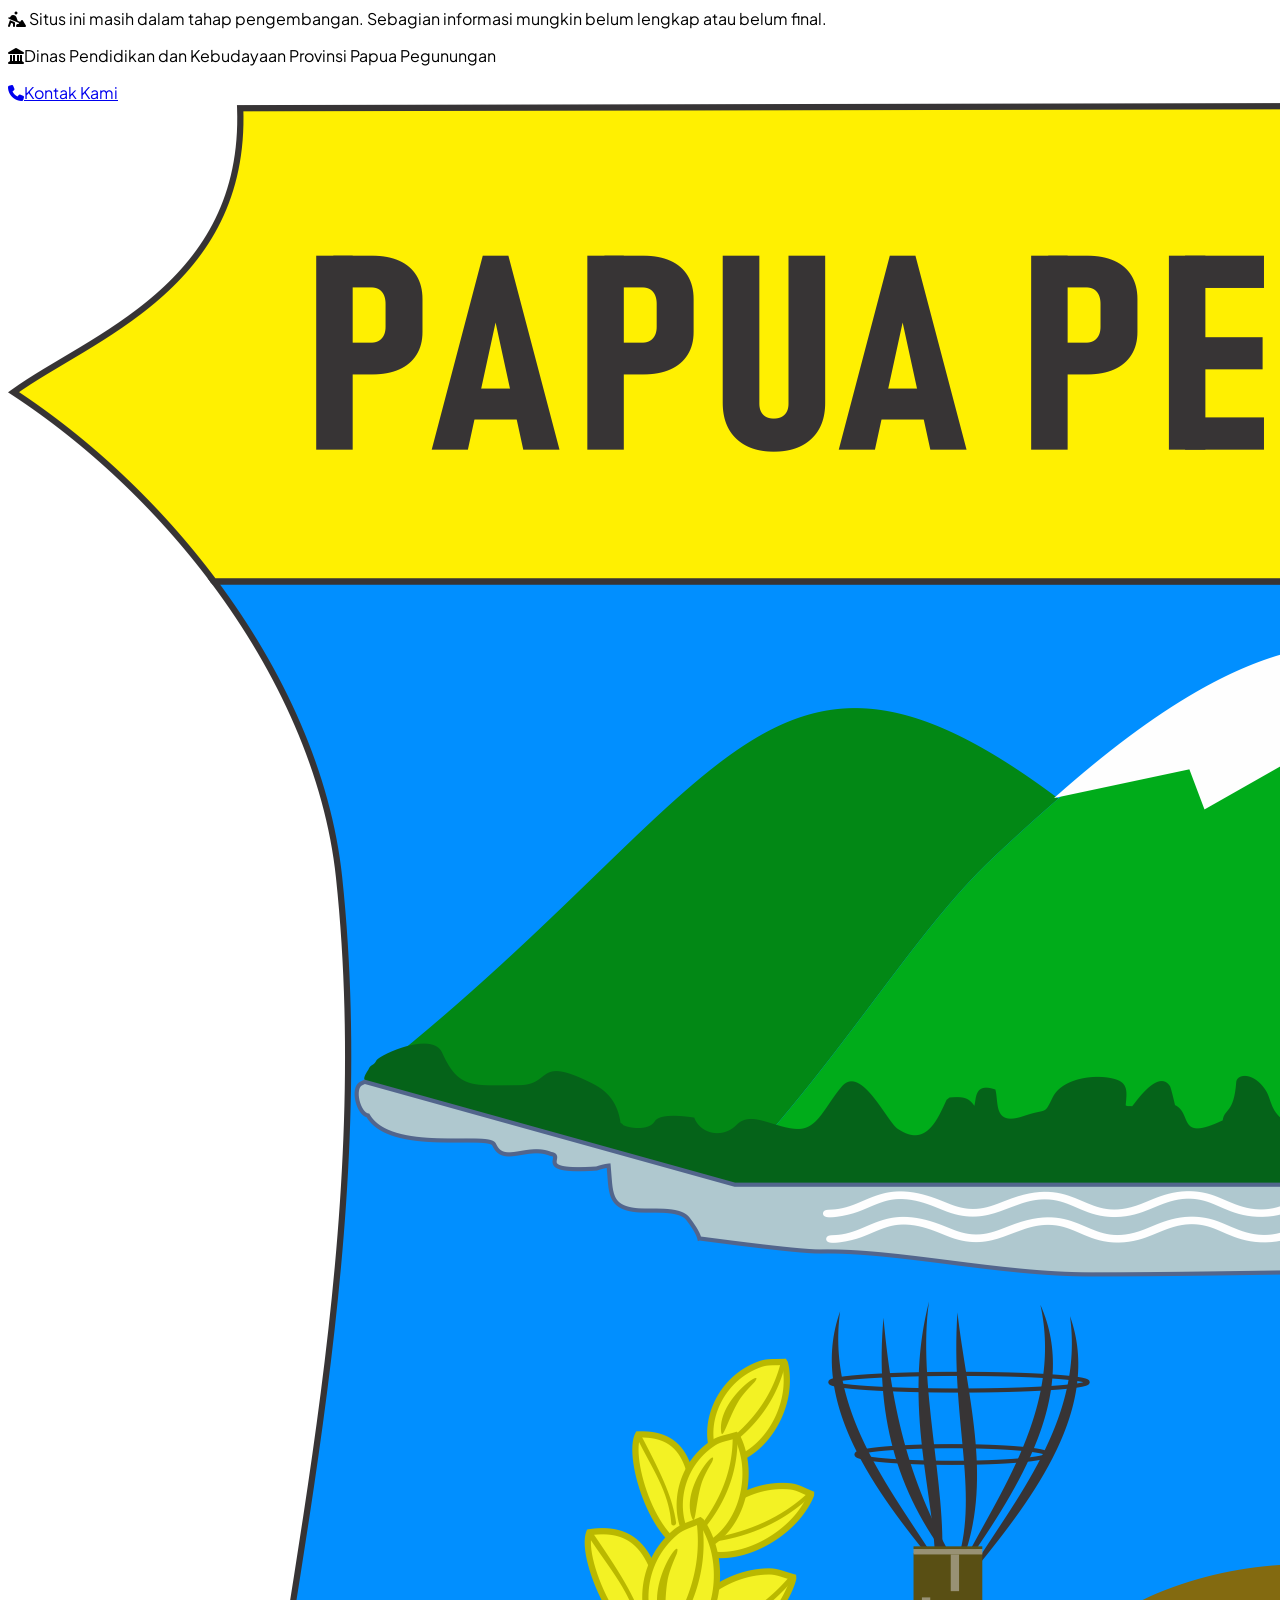
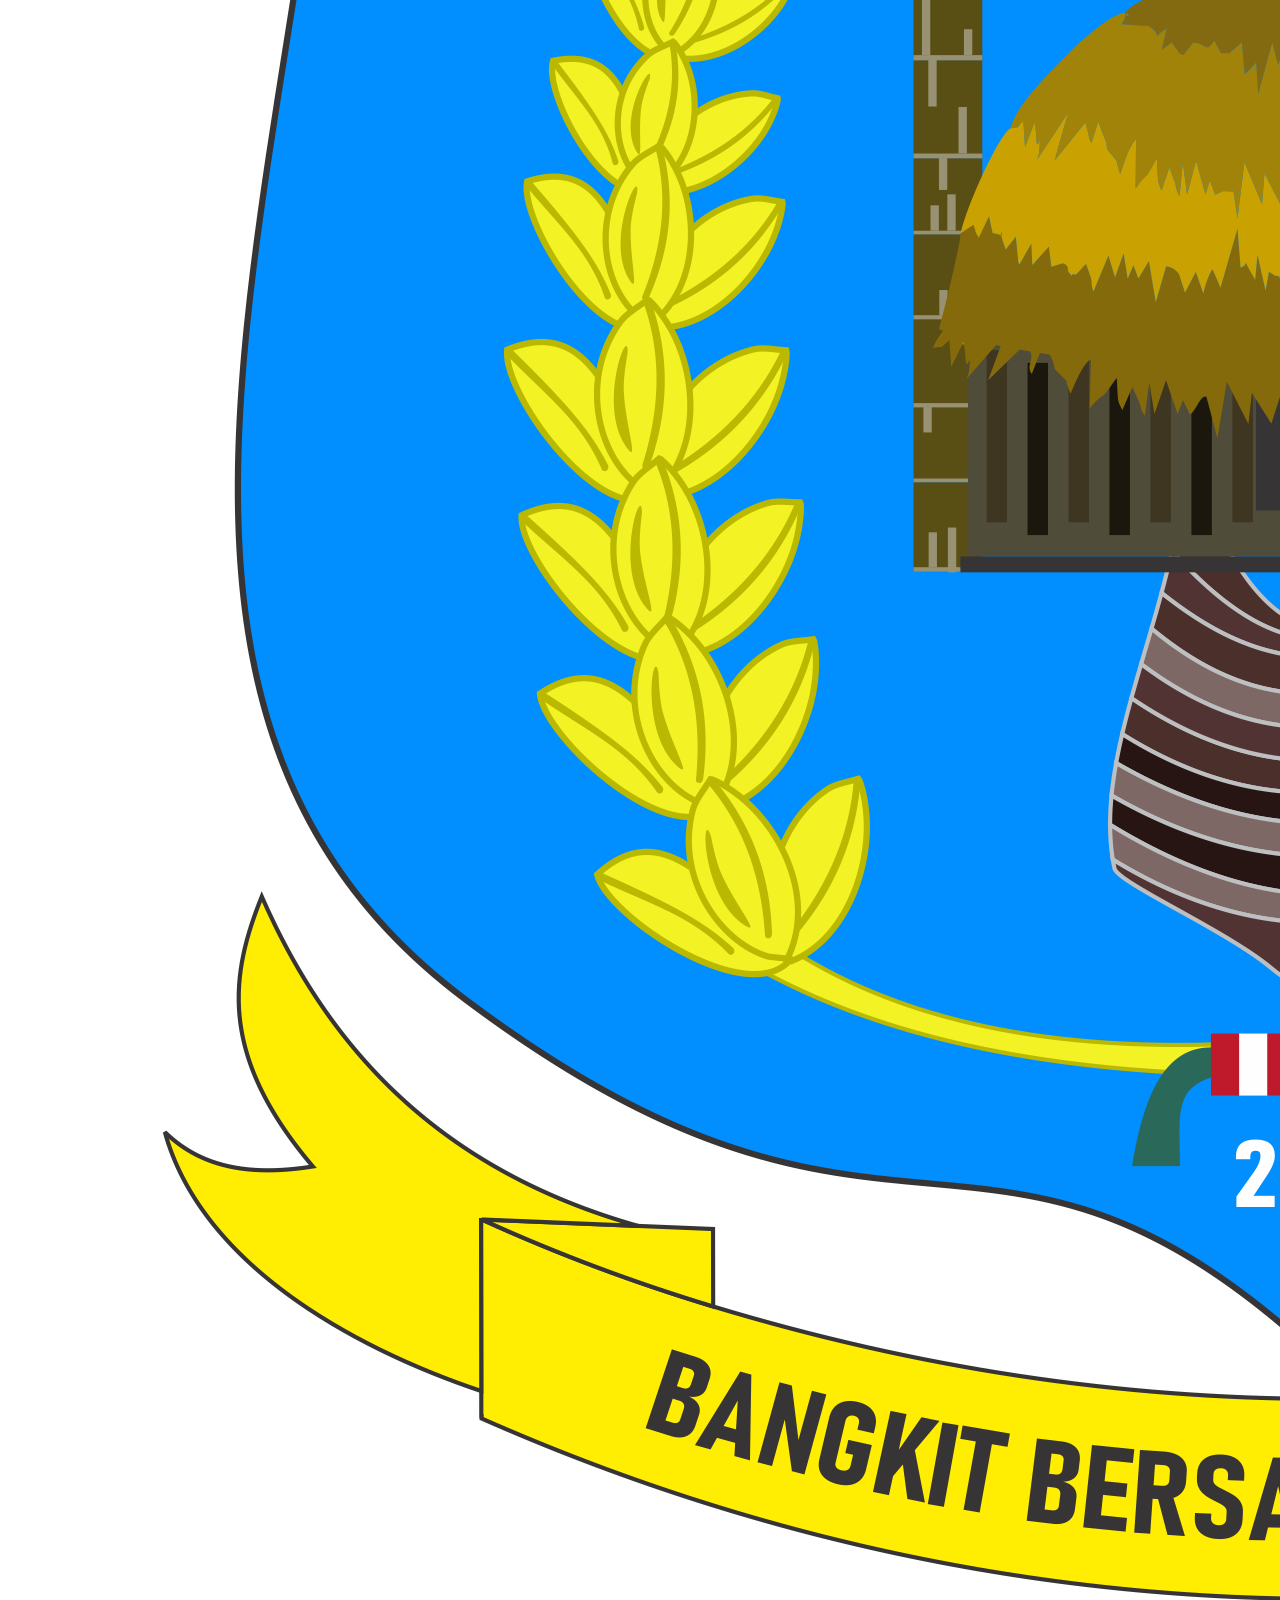
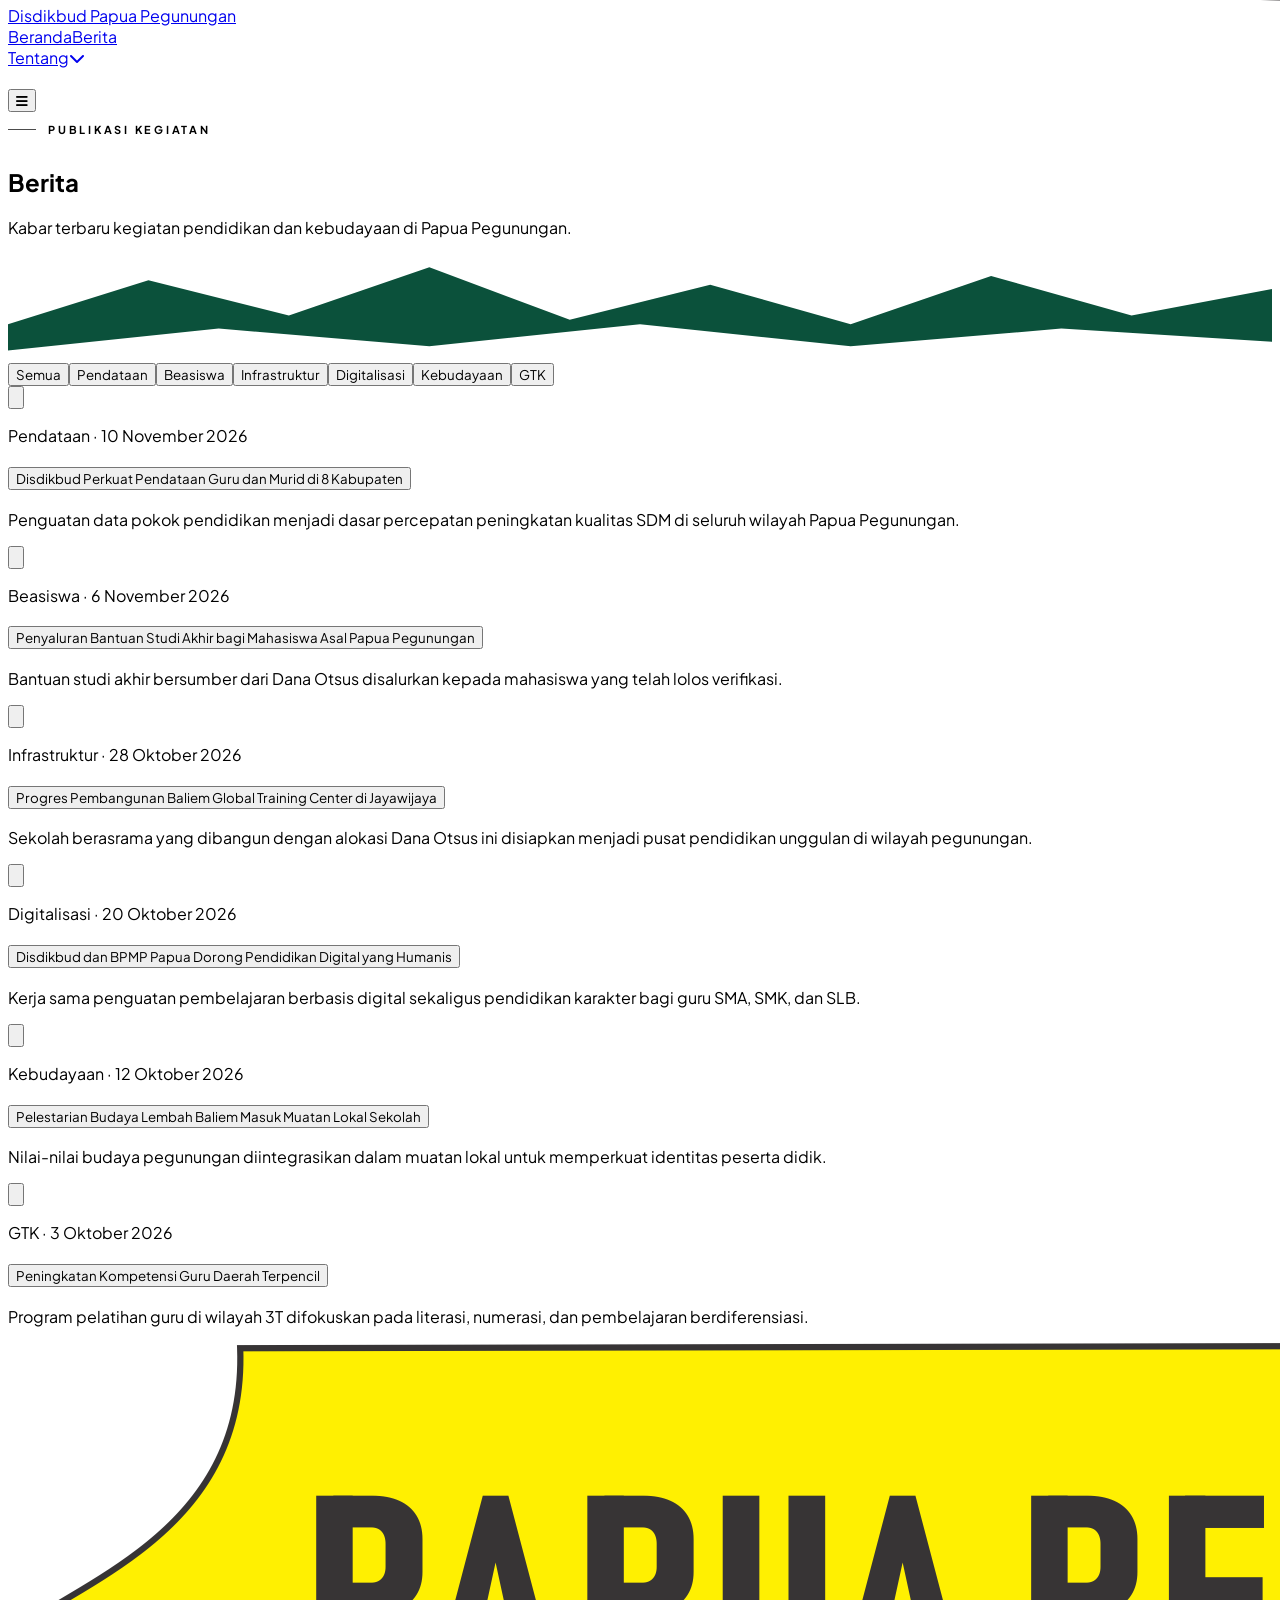
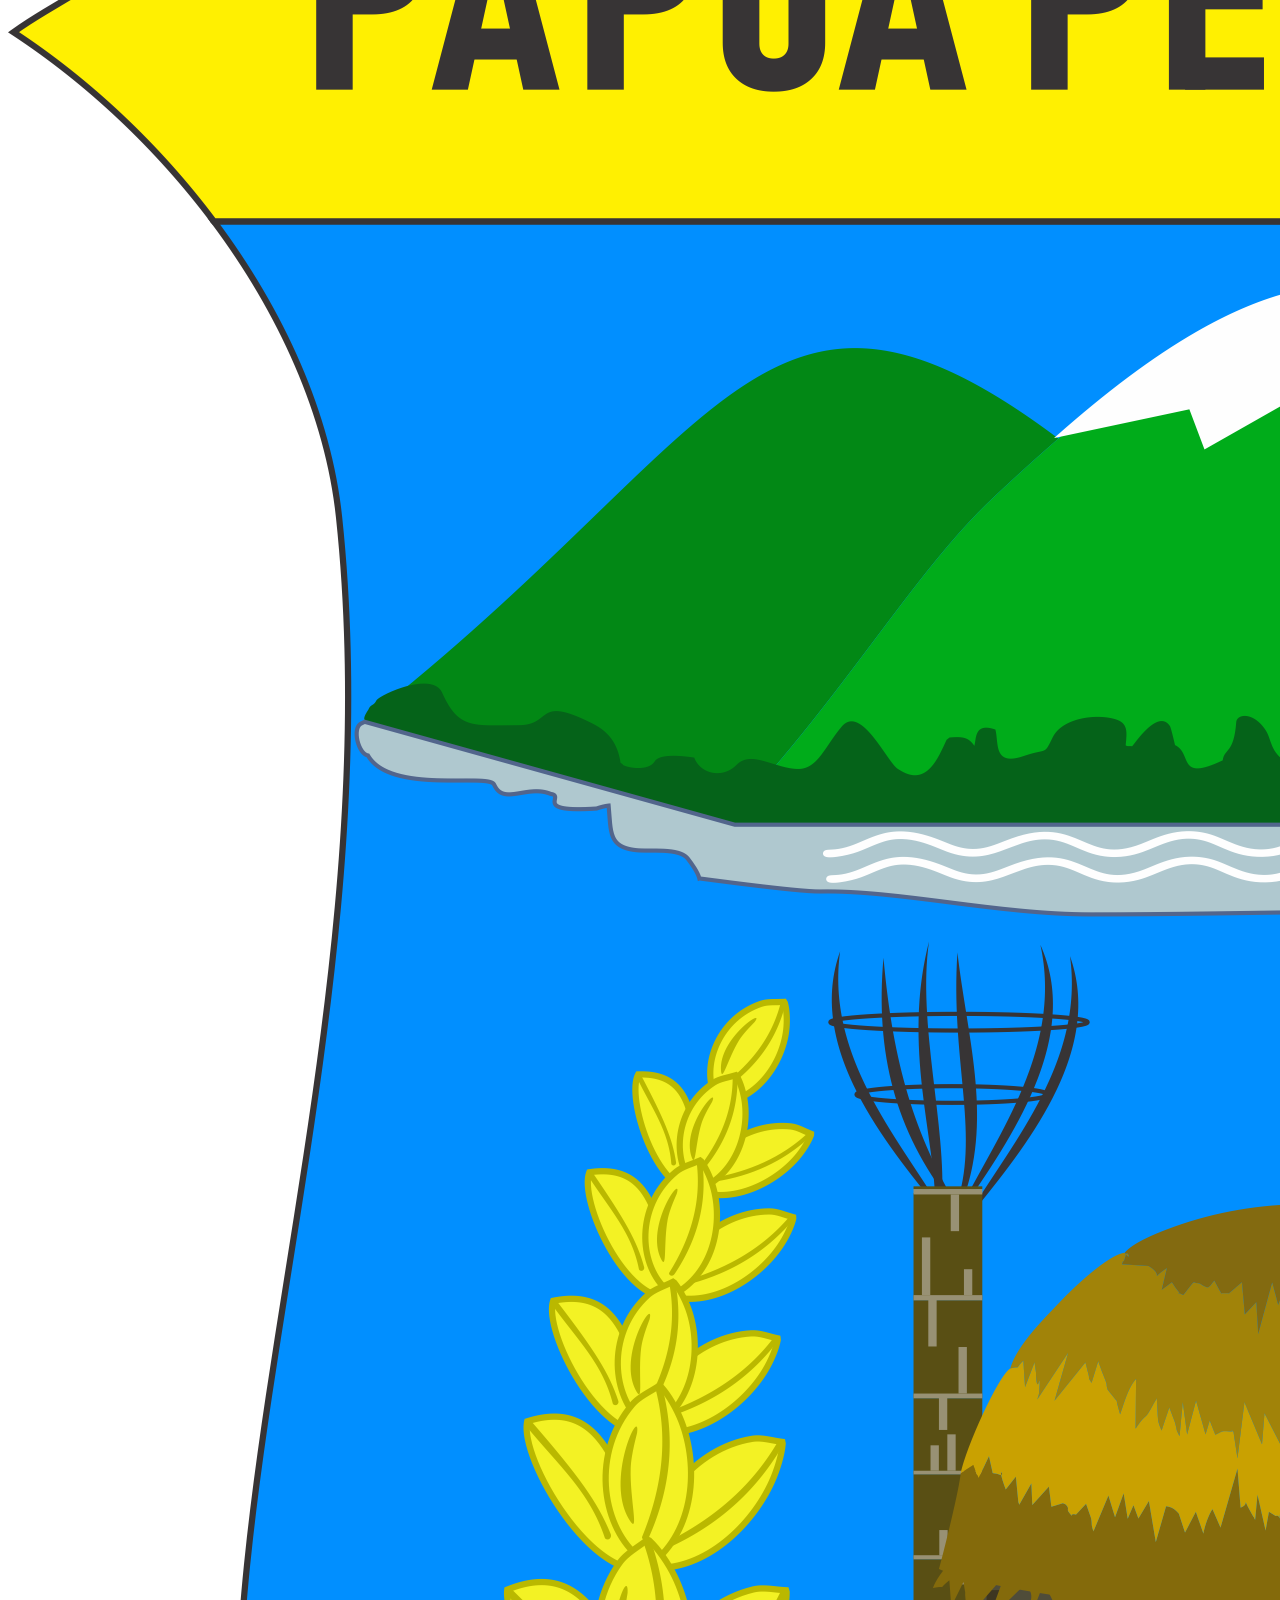
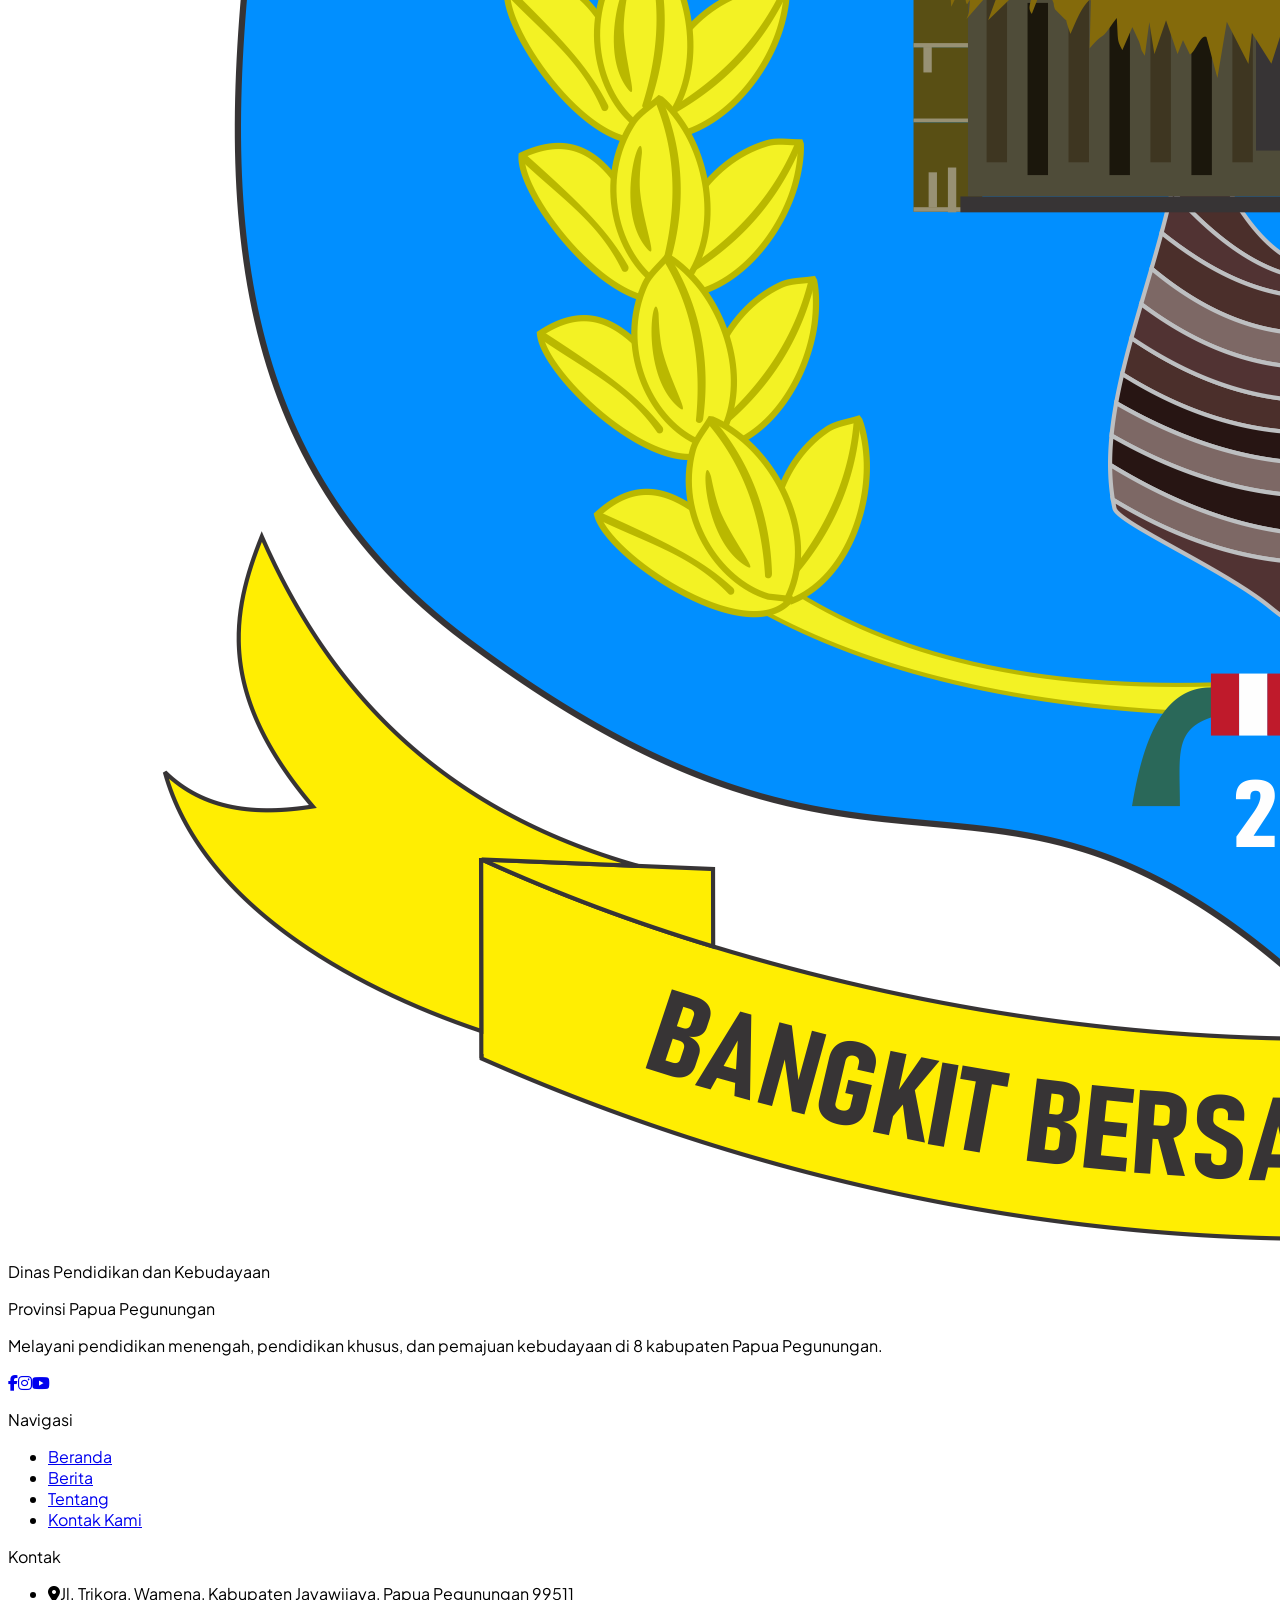
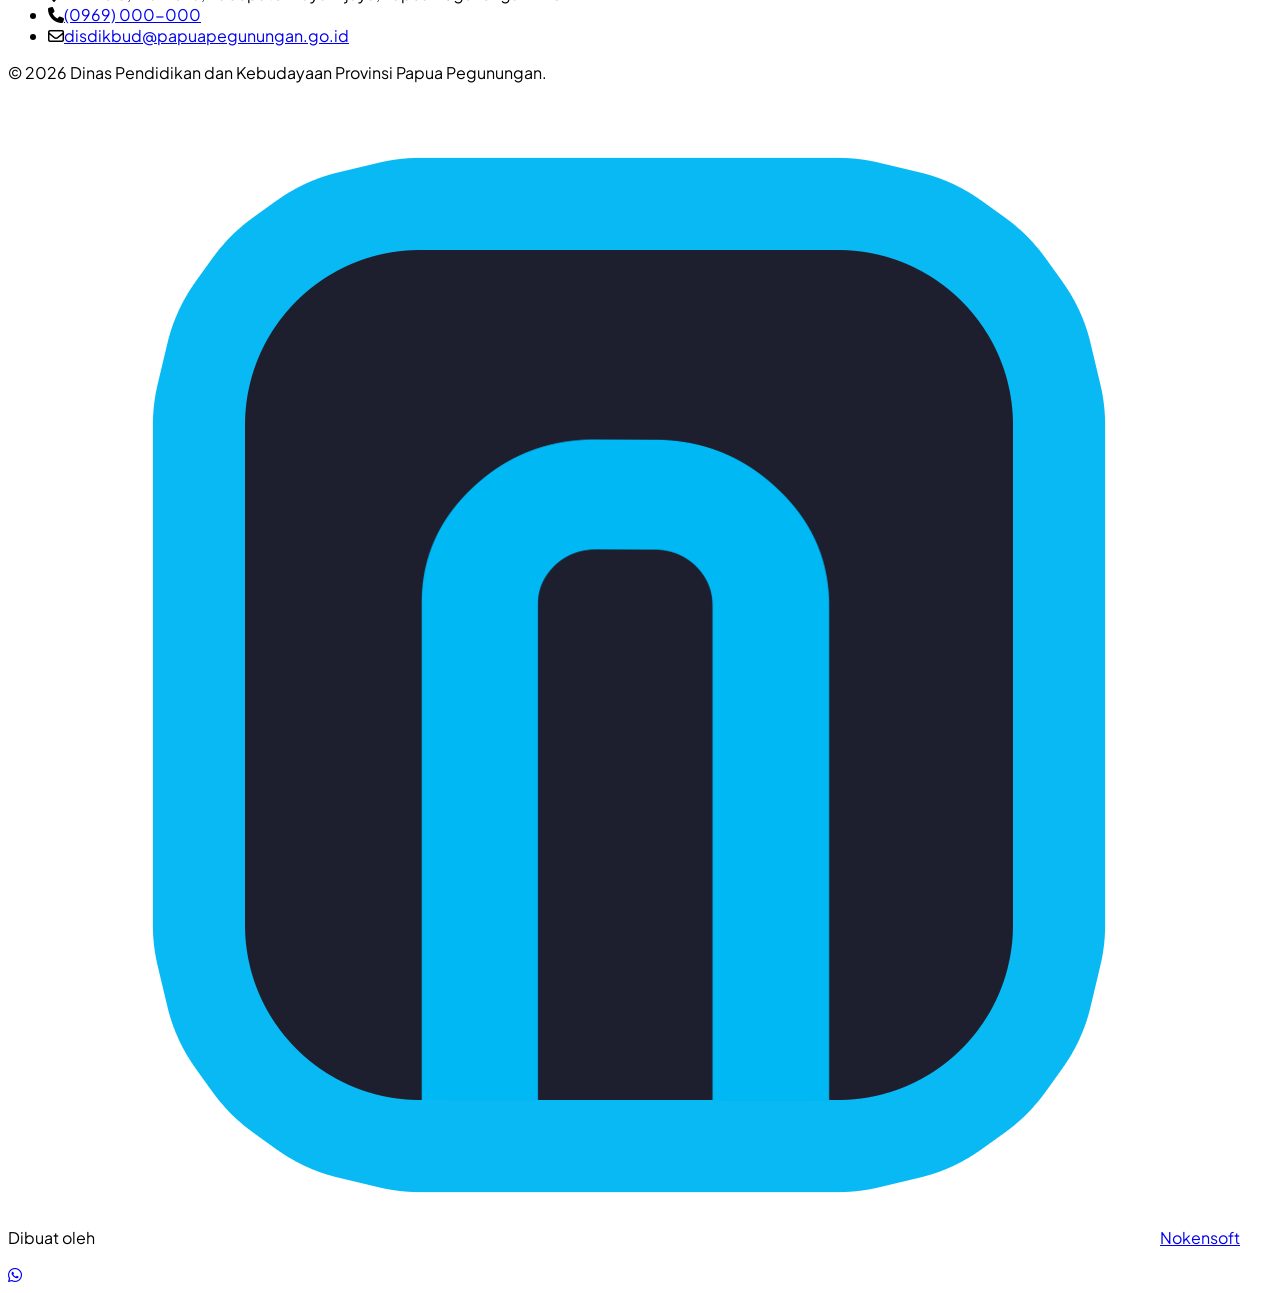
==== commit f7ef12df: "Update : ubah halaman 20%" ====
--- a/berita.html
+++ b/berita.html
@@ -3,8 +3,8 @@
 <head>
   <meta charset="UTF-8">
   <meta name="viewport" content="width=device-width, initial-scale=1.0">
-  <title>Media Center - Dinas Pendidikan dan Kebudayaan Provinsi Papua Pegunungan</title>
-  <meta name="description" content="Berita kegiatan, pengumuman, pengadaan, agenda, serta galeri foto dan video Dinas Pendidikan dan Kebudayaan Provinsi Papua Pegunungan.">
+  <title>Berita - Dinas Pendidikan dan Kebudayaan Provinsi Papua Pegunungan</title>
+  <meta name="description" content="Berita dan publikasi kegiatan Dinas Pendidikan dan Kebudayaan Provinsi Papua Pegunungan.">
   <link rel="icon" type="image/png" href="assets/img/logo.png">
   <script src="https://cdn.tailwindcss.com"></script>
   <script src="assets/js/tw-config.js"></script>
@@ -14,99 +14,27 @@
   <link rel="stylesheet" href="https://cdnjs.cloudflare.com/ajax/libs/font-awesome/6.5.2/css/all.min.css">
   <link rel="stylesheet" href="assets/css/style.css">
 </head>
-<body data-page="berita" class="min-h-screen bg-slate-50 text-slate-800">
+<body data-page="berita" class="min-h-screen bg-white text-hutan-800">
 <div id="site-header"></div>
 
 <main>
-  <section class="relative isolate overflow-hidden bg-brand-800 text-white">
-    <div class="absolute inset-0 -z-10 bg-gradient-to-br from-brand-900 via-brand-800 to-edu-800"></div>
-    <div class="pattern-noken absolute inset-0 -z-10"></div>
-    <div class="mx-auto max-w-7xl px-4 py-12 sm:px-6 sm:py-16 lg:px-8">
-      <nav class="text-xs font-semibold text-white/70" aria-label="Breadcrumb"><a href="index.html" class="hover:text-white">Beranda</a> <i class="fa-solid fa-chevron-right mx-1.5 text-[9px]"></i> <span class="text-white">Media Center</span></nav>
-      <h1 class="mt-3 text-3xl font-extrabold sm:text-4xl">Berita &amp; Informasi</h1>
-      <p class="mt-2 max-w-2xl text-sm text-white/80 sm:text-base">Pusat transparansi kegiatan dinas: rilis berita, pengumuman, agenda, serta dokumentasi foto dan video.</p>
+  <section class="relative isolate overflow-hidden bg-gradient-to-br from-brand-800 via-brand-700 to-edu-800 text-white">
+    <div class="bg-grid absolute inset-0 -z-10"></div>
+    <div class="mx-auto max-w-6xl px-4 pb-6 pt-16 sm:px-6">
+      <p class="eyebrow text-white">Publikasi Kegiatan</p>
+      <h1 class="mt-4 text-4xl font-extrabold tracking-tight sm:text-5xl">Berita</h1>
+      <p class="mt-4 max-w-xl text-hutan-200">Kabar terbaru kegiatan pendidikan dan kebudayaan di Papua Pegunungan.</p>
     </div>
+    <svg class="block h-16 w-full sm:h-24" viewBox="0 0 1440 120" preserveAspectRatio="none" aria-hidden="true">
+      <path fill="#0b513b" d="M0 80 L160 30 L320 70 L480 15 L640 75 L800 35 L960 80 L1120 25 L1280 70 L1440 40 V120 H0Z"/>
+      <path fill="#ffffff" d="M0 110 L240 85 L480 105 L720 80 L960 105 L1200 85 L1440 100 V120 H0Z"/>
+    </svg>
   </section>
 
-  <div class="mx-auto max-w-7xl px-4 py-10 sm:px-6 lg:px-8" data-tabs>
-    <div class="flex gap-2 overflow-x-auto pb-2 scroll-slim" role="tablist" aria-label="Media center">
-      <button type="button" role="tab" data-tab="berita" class="tab-btn inline-flex shrink-0 items-center gap-2 rounded-xl border border-slate-200 bg-white px-4 py-2.5 text-sm font-bold text-slate-600"><i class="fa-solid fa-newspaper"></i>Berita Dinas</button>
-      <button type="button" role="tab" data-tab="pengumuman" class="tab-btn inline-flex shrink-0 items-center gap-2 rounded-xl border border-slate-200 bg-white px-4 py-2.5 text-sm font-bold text-slate-600"><i class="fa-solid fa-bullhorn"></i>Pengumuman &amp; Pengadaan</button>
-      <button type="button" role="tab" data-tab="agenda" class="tab-btn inline-flex shrink-0 items-center gap-2 rounded-xl border border-slate-200 bg-white px-4 py-2.5 text-sm font-bold text-slate-600"><i class="fa-solid fa-calendar-days"></i>Agenda Kegiatan</button>
-      <button type="button" role="tab" data-tab="galeri" class="tab-btn inline-flex shrink-0 items-center gap-2 rounded-xl border border-slate-200 bg-white px-4 py-2.5 text-sm font-bold text-slate-600"><i class="fa-solid fa-images"></i>Galeri Foto &amp; Video</button>
-    </div>
-
-    <!-- BERITA -->
-    <div id="panel-berita" role="tabpanel" class="mt-6">
-      <div class="flex flex-col gap-3 sm:flex-row sm:items-center sm:justify-between">
-        <div id="kat-berita" class="flex flex-wrap gap-2 text-xs font-bold"></div>
-        <label class="flex items-center gap-2 rounded-xl border border-slate-300 bg-white px-3 py-2 sm:w-72">
-          <i class="fa-solid fa-magnifying-glass text-slate-400"></i>
-          <input id="cari-berita" type="search" placeholder="Cari berita…" class="min-w-0 flex-1 border-0 bg-transparent text-sm focus:outline-none" aria-label="Cari berita">
-        </label>
-      </div>
-      <!-- Berita utama -->
-      <div id="headline" class="mt-6"></div>
-      <div id="grid-berita" class="mt-6 grid gap-5 sm:grid-cols-2 lg:grid-cols-3"></div>
-      <p id="kosong-berita" hidden class="mt-6 rounded-2xl border border-dashed border-slate-300 bg-white p-8 text-center text-sm text-slate-500">Tidak ada berita yang cocok.</p>
-    </div>
-
-    <!-- PENGUMUMAN -->
-    <div id="panel-pengumuman" role="tabpanel" class="mt-6" hidden>
-      <div class="grid gap-6 lg:grid-cols-[minmax(0,1fr)_340px]">
-        <div class="overflow-hidden rounded-2xl border border-slate-200 bg-white shadow-card">
-          <div class="flex items-center justify-between border-b border-slate-100 px-5 py-4">
-            <h2 class="font-extrabold text-slate-900">Daftar Pengumuman</h2>
-            <span id="jml-pengumuman" class="text-xs font-semibold text-slate-500"></span>
-          </div>
-          <ul id="list-pengumuman" class="divide-y divide-slate-100"></ul>
-        </div>
-        <aside class="space-y-4">
-          <div class="rounded-2xl bg-gradient-to-br from-edu-700 to-edu-900 p-6 text-white">
-            <i class="fa-solid fa-gavel text-2xl text-gold-300"></i>
-            <h3 class="mt-3 text-lg font-extrabold">Pengadaan Barang &amp; Jasa</h3>
-            <p class="mt-1 text-sm text-white/80">Informasi tender, RUP, dan pengumuman pemenang melalui sistem pengadaan elektronik pemerintah.</p>
-            <div class="mt-4 space-y-2">
-              <a href="https://inaproc.id" target="_blank" rel="noopener" class="flex items-center justify-between rounded-lg bg-white/10 px-4 py-2.5 text-sm font-bold hover:bg-white/20">INAPROC / LPSE <i class="fa-solid fa-arrow-up-right-from-square text-xs"></i></a>
-              <a href="https://sirup.inaproc.id" target="_blank" rel="noopener" class="flex items-center justify-between rounded-lg bg-white/10 px-4 py-2.5 text-sm font-bold hover:bg-white/20">SiRUP — Rencana Umum Pengadaan <i class="fa-solid fa-arrow-up-right-from-square text-xs"></i></a>
-            </div>
-          </div>
-          <div class="rounded-2xl border border-gold-300 bg-gold-50 p-5">
-            <p class="flex items-center gap-2 text-sm font-extrabold text-gold-700"><i class="fa-solid fa-triangle-exclamation"></i>Waspada Penipuan</p>
-            <p class="mt-1 text-sm text-slate-700">Seleksi dan rekrutmen di lingkungan dinas <strong>tidak dipungut biaya</strong>. Abaikan pihak yang menjanjikan kelulusan dengan imbalan.</p>
-          </div>
-        </aside>
-      </div>
-    </div>
-
-    <!-- AGENDA -->
-    <div id="panel-agenda" role="tabpanel" class="mt-6" hidden>
-      <div class="grid gap-6 lg:grid-cols-[340px_minmax(0,1fr)]">
-        <div class="rounded-2xl border border-slate-200 bg-white p-5 shadow-card lg:self-start">
-          <div class="flex items-center justify-between">
-            <button type="button" id="cal-prev" class="flex h-9 w-9 items-center justify-center rounded-lg hover:bg-slate-100" aria-label="Bulan sebelumnya"><i class="fa-solid fa-chevron-left"></i></button>
-            <h2 id="cal-title" class="font-extrabold text-slate-900"></h2>
-            <button type="button" id="cal-next" class="flex h-9 w-9 items-center justify-center rounded-lg hover:bg-slate-100" aria-label="Bulan berikutnya"><i class="fa-solid fa-chevron-right"></i></button>
-          </div>
-          <div class="mt-4 grid grid-cols-7 gap-1 text-center text-[11px] font-bold uppercase text-slate-400"><span>Sen</span><span>Sel</span><span>Rab</span><span>Kam</span><span>Jum</span><span>Sab</span><span>Min</span></div>
-          <div id="cal-grid" class="mt-1 grid grid-cols-7 gap-1 text-center text-sm"></div>
-          <p class="mt-4 flex items-center gap-2 text-xs text-slate-500"><span class="h-3 w-3 rounded bg-brand-100"></span>Ada kegiatan <span class="ml-3 h-3 w-3 rounded ring-2 ring-edu-600"></span>Hari ini</p>
-        </div>
-        <div>
-          <h2 class="text-lg font-extrabold text-slate-900">Kegiatan Mendatang</h2>
-          <ul id="list-agenda" class="mt-4 space-y-3"></ul>
-        </div>
-      </div>
-    </div>
-
-    <!-- GALERI -->
-    <div id="panel-galeri" role="tabpanel" class="mt-6" hidden>
-      <h2 class="text-lg font-extrabold text-slate-900">Galeri Foto</h2>
-      <div id="galeri-foto" class="mt-4 grid grid-cols-2 gap-3 md:grid-cols-3 lg:grid-cols-4"></div>
-      <h2 class="mt-10 text-lg font-extrabold text-slate-900">Galeri Video</h2>
-      <div id="galeri-video" class="mt-4 grid gap-4 sm:grid-cols-2 lg:grid-cols-3"></div>
-    </div>
-  </div>
+  <section class="mx-auto max-w-6xl px-4 py-16 sm:px-6">
+    <div id="filter" class="flex flex-wrap gap-2" role="group" aria-label="Saring kategori"></div>
+    <div id="berita-list" class="mt-10 grid gap-x-8 gap-y-12 sm:grid-cols-2 lg:grid-cols-3"></div>
+  </section>
 </main>
 
 <div id="site-footer"></div>
@@ -114,127 +42,18 @@
 <script src="assets/js/data.js"></script>
 <script src="assets/js/layout.js"></script>
 <script>
-  // ---------- Berita ----------
-  const katB = ['Semua', ...new Set(BERITA.map((b) => b.kategori))];
-  let katAktif = 'Semua';
-  const renderBerita = () => {
-    const q = document.getElementById('cari-berita').value.trim().toLowerCase();
-    const data = BERITA.filter((b) => (katAktif === 'Semua' || b.kategori === katAktif) && (!q || (b.judul + b.ringkas).toLowerCase().includes(q)));
-    const showHead = katAktif === 'Semua' && !q && data.length;
-    const h = showHead ? data[0] : null;
-    document.getElementById('headline').innerHTML = h ? `
-      <article class="grid overflow-hidden rounded-3xl border border-slate-200 bg-white shadow-card lg:grid-cols-2">
-        <button type="button" data-berita="${h.id}" class="relative aspect-[16/10] overflow-hidden lg:aspect-auto"><img src="${h.img}" alt="" class="h-full w-full object-cover transition duration-500 hover:scale-105"></button>
-        <div class="flex flex-col justify-center p-6 sm:p-8">
-          <span class="self-start rounded-full bg-gold-400 px-3 py-1 text-[11px] font-extrabold uppercase tracking-wider text-slate-900">Berita Utama</span>
-          <p class="mt-4 text-xs font-semibold text-slate-500">${h.kategori} · ${fmtTanggal(h.tanggal)}</p>
-          <h2 class="mt-2 text-2xl font-extrabold leading-tight text-slate-900"><button type="button" data-berita="${h.id}" class="text-left hover:text-brand-700">${h.judul}</button></h2>
-          <p class="mt-3 text-sm text-slate-600">${h.ringkas}</p>
-          <button type="button" data-berita="${h.id}" class="mt-5 inline-flex items-center gap-2 self-start rounded-lg bg-brand-600 px-4 py-2 text-sm font-bold text-white hover:bg-brand-700">Baca Berita <i class="fa-solid fa-arrow-right text-xs"></i></button>
-        </div>
-      </article>` : '';
-    const rest = showHead ? data.slice(1) : data;
-    document.getElementById('grid-berita').innerHTML = rest.map(beritaCard).join('');
-    document.getElementById('kosong-berita').hidden = data.length > 0;
-    observeReveal();
-  };
-  const katEl = document.getElementById('kat-berita');
-  katEl.innerHTML = katB.map((k) => `<button type="button" data-kb="${k}"></button>`).join('');
-  const paintKat = () => katEl.querySelectorAll('[data-kb]').forEach((b) => { b.textContent = b.dataset.kb; b.className = `rounded-full border px-3 py-1.5 ${b.dataset.kb === katAktif ? 'border-brand-600 bg-brand-600 text-white' : 'border-slate-300 bg-white text-slate-600 hover:bg-slate-50'}`; });
-  katEl.addEventListener('click', (e) => { const b = e.target.closest('[data-kb]'); if (!b) return; katAktif = b.dataset.kb; paintKat(); renderBerita(); });
-  document.getElementById('cari-berita').addEventListener('input', renderBerita);
-  paintKat(); renderBerita();
-
-  // ---------- Pengumuman ----------
-  const tagWarna = { Beasiswa: 'bg-brand-50 text-brand-700', Seleksi: 'bg-edu-50 text-edu-700', Pendataan: 'bg-slate-100 text-slate-700', Pengadaan: 'bg-gold-100 text-gold-700', Lowongan: 'bg-purple-50 text-purple-700' };
-  document.getElementById('jml-pengumuman').textContent = PENGUMUMAN.length + ' pengumuman';
-  document.getElementById('list-pengumuman').innerHTML = PENGUMUMAN.map((p) => `
-    <li class="flex flex-col gap-3 px-5 py-4 hover:bg-slate-50 sm:flex-row sm:items-center">
-      <span class="flex h-11 w-11 shrink-0 items-center justify-center rounded-xl ${p.penting ? 'bg-rose-50 text-rose-600' : 'bg-slate-100 text-slate-500'}"><i class="fa-solid ${p.penting ? 'fa-circle-exclamation' : 'fa-file-lines'}"></i></span>
-      <div class="min-w-0 flex-1">
-        <p class="flex flex-wrap items-center gap-2 text-[11px] font-bold">
-          <span class="rounded px-1.5 py-0.5 ${tagWarna[p.tag] || 'bg-slate-100 text-slate-600'}">${p.tag}</span>
-          <span class="text-slate-500">${fmtTanggal(p.tanggal)}</span>
-          ${p.penting ? '<span class="rounded bg-rose-100 px-1.5 py-0.5 text-rose-700">Penting</span>' : ''}
-        </p>
-        <p class="mt-1 font-bold leading-snug text-slate-800">${p.judul}</p>
-      </div>
-      <a href="#" data-soon class="inline-flex shrink-0 items-center gap-1.5 self-start rounded-lg border border-slate-300 px-3 py-1.5 text-xs font-bold text-slate-700 hover:bg-white sm:self-center"><i class="fa-solid fa-file-pdf text-rose-600"></i>Lampiran</a>
-    </li>`).join('');
-
-  // ---------- Agenda + kalender ----------
-  const today = new Date(); today.setHours(0, 0, 0, 0);
-  let calM = new Date(today.getFullYear(), today.getMonth(), 1);
-  const eventDates = new Set(AGENDA.map((a) => a.tanggal));
-  const iso = (d) => `${d.getFullYear()}-${String(d.getMonth() + 1).padStart(2, '0')}-${String(d.getDate()).padStart(2, '0')}`;
-  const renderCal = () => {
-    document.getElementById('cal-title').textContent = calM.toLocaleDateString('id-ID', { month: 'long', year: 'numeric' });
-    const pad = (calM.getDay() + 6) % 7;
-    const days = new Date(calM.getFullYear(), calM.getMonth() + 1, 0).getDate();
-    let html = '<span></span>'.repeat(pad);
-    for (let d = 1; d <= days; d++) {
-      const dt = new Date(calM.getFullYear(), calM.getMonth(), d);
-      const k = iso(dt);
-      const ev = eventDates.has(k);
-      html += `<button type="button" ${ev ? `data-goto="${k}"` : 'disabled'} class="cal-day aspect-square rounded-lg ${ev ? 'has-event hover:bg-brand-200' : 'text-slate-600'} ${+dt === +today ? 'is-today' : ''}">${d}</button>`;
-    }
-    document.getElementById('cal-grid').innerHTML = html;
-  };
-  document.getElementById('cal-prev').onclick = () => { calM.setMonth(calM.getMonth() - 1); renderCal(); };
-  document.getElementById('cal-next').onclick = () => { calM.setMonth(calM.getMonth() + 1); renderCal(); };
-  document.getElementById('cal-grid').addEventListener('click', (e) => {
-    const b = e.target.closest('[data-goto]'); if (!b) return;
-    const el = document.getElementById('ag-' + b.dataset.goto);
-    el?.scrollIntoView({ behavior: 'smooth', block: 'center' });
-    el?.classList.add('ring-2', 'ring-brand-400'); setTimeout(() => el?.classList.remove('ring-2', 'ring-brand-400'), 1800);
-  });
-  renderCal();
-  document.getElementById('list-agenda').innerHTML = AGENDA.map((a) => {
-    const d = new Date(a.tanggal + 'T00:00:00');
-    const lewat = d < today;
-    return `<li id="ag-${a.tanggal}" class="flex gap-4 rounded-2xl border border-slate-200 bg-white p-4 shadow-card transition ${lewat ? 'opacity-60' : ''}">
-      <span class="flex h-16 w-16 shrink-0 flex-col items-center justify-center rounded-xl ${lewat ? 'bg-slate-200 text-slate-600' : 'bg-gradient-to-br from-brand-600 to-brand-700 text-white'} leading-none">
-        <span class="text-2xl font-extrabold">${d.getDate()}</span><span class="mt-1 text-[10px] font-bold uppercase">${d.toLocaleDateString('id-ID', { month: 'short', year: '2-digit' })}</span>
-      </span>
-      <div class="min-w-0">
-        <p class="font-extrabold leading-snug text-slate-900">${a.judul}</p>
-        <p class="mt-1 flex flex-wrap gap-x-4 gap-y-1 text-xs font-semibold text-slate-500">
-          <span><i class="fa-regular fa-calendar mr-1"></i>${d.toLocaleDateString('id-ID', { weekday: 'long' })}</span>
-          <span><i class="fa-regular fa-clock mr-1"></i>${a.jam}</span>
-          <span><i class="fa-solid fa-location-dot mr-1"></i>${a.lokasi}</span>
-        </p>
-        ${lewat ? '<span class="mt-2 inline-block rounded bg-slate-100 px-1.5 py-0.5 text-[11px] font-bold text-slate-500">Selesai</span>' : ''}
-      </div>
-    </li>`;
-  }).join('');
-
-  // ---------- Galeri ----------
-  const FOTO = ['Rakor Kepala Sekolah', 'Bimtek Dapodik', 'Kunjungan BGTC', 'Hari Guru Nasional', 'Penyerahan Beasiswa', 'Festival Budaya Pelajar', 'Lokakarya Digital', 'Pentas Seni Tradisi'];
-  document.getElementById('galeri-foto').innerHTML = FOTO.map((t, i) => `
-    <button type="button" data-foto="${i}" class="reveal group relative overflow-hidden rounded-2xl bg-slate-200 ${i === 0 ? 'col-span-2 row-span-2' : ''}">
-      <img src="https://picsum.photos/seed/pp-galeri-${i}/${i === 0 ? '900/900' : '500/500'}" alt="${t}" loading="lazy" class="aspect-square h-full w-full object-cover transition duration-500 group-hover:scale-105">
-      <span class="absolute inset-x-0 bottom-0 bg-gradient-to-t from-slate-900/80 to-transparent p-3 pt-10 text-left text-xs font-bold text-white sm:text-sm">${t}</span>
-      <span class="absolute right-2 top-2 flex h-8 w-8 items-center justify-center rounded-full bg-white/90 text-slate-700 opacity-0 transition group-hover:opacity-100"><i class="fa-solid fa-expand text-xs"></i></span>
-    </button>`).join('');
-  document.getElementById('galeri-foto').addEventListener('click', (e) => {
-    const b = e.target.closest('[data-foto]'); if (!b) return;
-    const i = +b.dataset.foto;
-    openModal(`<img src="https://picsum.photos/seed/pp-galeri-${i}/1200/800" alt="${FOTO[i]}" class="w-full"><div class="p-5"><p class="font-extrabold text-slate-900">${FOTO[i]}</p><p class="text-sm text-slate-500">Dokumentasi kegiatan Disdikbud Papua Pegunungan</p></div>`);
-  });
-  const VIDEO = ['Profil Dinas Pendidikan dan Kebudayaan', 'Liputan Baliem Global Training Center', 'Testimoni Penerima Beasiswa Otsus'];
-  document.getElementById('galeri-video').innerHTML = VIDEO.map((t, i) => `
-    <button type="button" data-video="${i}" class="reveal group overflow-hidden rounded-2xl border border-slate-200 bg-white text-left shadow-card">
-      <span class="relative block aspect-video overflow-hidden bg-slate-900">
-        <img src="https://picsum.photos/seed/pp-video-${i}/640/360" alt="" loading="lazy" class="h-full w-full object-cover opacity-75 transition group-hover:scale-105 group-hover:opacity-90">
-        <span class="absolute inset-0 flex items-center justify-center"><span class="flex h-14 w-14 items-center justify-center rounded-full bg-white/95 text-xl text-rose-600 shadow-lg transition group-hover:scale-110"><i class="fa-solid fa-play ml-1"></i></span></span>
-      </span>
-      <span class="block p-4 text-sm font-extrabold text-slate-900">${t}</span>
-    </button>`).join('');
-  document.getElementById('galeri-video').addEventListener('click', (e) => {
-    const b = e.target.closest('[data-video]'); if (!b) return;
-    openModal(`<div class="flex aspect-video flex-col items-center justify-center gap-3 bg-slate-900 p-6 text-center text-white"><i class="fa-brands fa-youtube text-5xl text-rose-500"></i><p class="font-extrabold">${VIDEO[+b.dataset.video]}</p><p class="max-w-sm text-sm text-white/70">Video akan disematkan dari kanal YouTube resmi dinas setelah tersedia.</p></div>`);
-  });
-  observeReveal();
+  (function () {
+    const kategori = ['Semua', ...new Set(BERITA.map((b) => b.kategori))];
+    const filter = document.getElementById('filter');
+    const list = document.getElementById('berita-list');
+    const render = (k) => {
+      filter.innerHTML = kategori.map((x) => `<button type="button" data-k="${x}" aria-pressed="${x === k}" class="rounded-full border px-4 py-1.5 text-sm font-semibold transition ${x === k ? 'border-hutan-950 bg-hutan-950 text-white' : 'border-hutan-200 text-hutan-600 hover:border-brand-400'}">${x}</button>`).join('');
+      list.innerHTML = BERITA.filter((b) => k === 'Semua' || b.kategori === k).map(beritaCard).join('');
+      observeReveal();
+    };
+    filter.addEventListener('click', (e) => { const b = e.target.closest('[data-k]'); if (b) render(b.dataset.k); });
+    render('Semua');
+  })();
 </script>
 </body>
 </html>
--- a/assets/css/style.css
+++ b/assets/css/style.css
@@ -1,82 +1,45 @@
 * { font-family: 'Plus Jakarta Sans', sans-serif; }
-html { scroll-behavior: smooth; scroll-padding-top: 7rem; }
+html { scroll-behavior: smooth; scroll-padding-top: 5rem; }
 body { -webkit-font-smoothing: antialiased; }
 [hidden] { display: none !important; }
 
-/* Scrollbar tipis */
-.scroll-slim { scrollbar-width: thin; scrollbar-color: #cbd5e1 transparent; }
-.scroll-slim::-webkit-scrollbar { width: 6px; height: 6px; }
-.scroll-slim::-webkit-scrollbar-thumb { background: #cbd5e1; border-radius: 9999px; }
-
-/* Pola latar halus bernuansa motif noken */
-.pattern-noken {
-  background-image:
-    radial-gradient(circle at 1px 1px, rgb(255 255 255 / 0.12) 1px, transparent 0);
-  background-size: 22px 22px;
-}
-.pattern-dots {
-  background-image: radial-gradient(circle at 1px 1px, rgb(11 128 88 / 0.10) 1px, transparent 0);
-  background-size: 20px 20px;
+/* Latar gelap bergaris halus — mengikuti gerbang digital Papua Pegunungan */
+.bg-grid {
+  background-image: linear-gradient(#ffffff12 1px, transparent 1px), linear-gradient(90deg, #ffffff12 1px, transparent 1px);
+  background-size: 64px 64px;
+  -webkit-mask-image: linear-gradient(#000, transparent 75%);
+  mask-image: linear-gradient(#000, transparent 75%);
 }
 
-/* Pita kuning — mengambil warna pita pada lambang */
-.ribbon { background: linear-gradient(90deg, #0a6648 0%, #0b8058 40%, #2558e0 100%); }
-.gold-bar { height: 4px; background: linear-gradient(90deg, #fde010, #ffe93d 50%, #fde010); }
+/* Label kecil dengan garis hijau di kiri */
+.eyebrow { display: inline-flex; align-items: center; gap: .75rem; font-size: 11px; font-weight: 700; letter-spacing: .25em; text-transform: uppercase; }
+.eyebrow::before { content: ""; width: 28px; height: 1px; background: currentColor; opacity: .7; }
+
+/* Tombol utama */
+.btn { display: inline-flex; align-items: center; gap: .6rem; border-radius: 7px; padding: .8rem 1.3rem; font-size: .875rem; font-weight: 700; transition: transform .25s, filter .25s, border-color .25s, background .25s; }
+.btn:hover { transform: translateY(-2px); }
+.btn-primary { background: #0b8058; color: #fff; border: 1px solid #0b8058; }
+.btn-primary:hover { background: #0a6648; border-color: #0a6648; }
+.btn-ghost { background: #ffffff1a; color: #fff; border: 1px solid #ffffff66; }
+.btn-ghost:hover { background: #ffffff33; border-color: #ffffff99; }
+.btn-outline { color: #334155; border: 1px solid #cbd5e1; background: #fff; }
+.btn-outline:hover { background: #f8fafc; border-color: #0b8058; color: #0a6648; }
 
 /* Dropdown navigasi desktop */
 .nav-item:hover > .nav-drop,
 .nav-item:focus-within > .nav-drop { opacity: 1; visibility: visible; transform: translateY(0); }
 .nav-drop { opacity: 0; visibility: hidden; transform: translateY(6px); transition: all .18s ease; }
 
-/* Slider hero */
-.slide { opacity: 0; visibility: hidden; transition: opacity .8s ease, visibility .8s; }
-.slide.is-active { opacity: 1; visibility: visible; }
-.slide.is-active .slide-img { animation: kenburns 9s ease-out forwards; }
-.slide.is-active .slide-copy > * { animation: rise .7s ease both; }
-.slide.is-active .slide-copy > *:nth-child(2) { animation-delay: .1s; }
-.slide.is-active .slide-copy > *:nth-child(3) { animation-delay: .2s; }
-.slide.is-active .slide-copy > *:nth-child(4) { animation-delay: .3s; }
-@keyframes kenburns { from { transform: scale(1.08); } to { transform: scale(1); } }
-@keyframes rise { from { opacity: 0; transform: translateY(14px); } to { opacity: 1; transform: none; } }
-
 /* Muncul saat discroll */
-.reveal { opacity: 0; transform: translateY(18px); transition: opacity .6s ease, transform .6s ease; }
+.reveal { opacity: 0; transform: translateY(16px); transition: opacity .6s ease, transform .6s ease; }
 .reveal.is-visible { opacity: 1; transform: none; }
 @media (prefers-reduced-motion: reduce) {
   .reveal { opacity: 1; transform: none; transition: none; }
-  .slide.is-active .slide-img, .slide.is-active .slide-copy > * { animation: none; }
   html { scroll-behavior: auto; }
-}
-
-/* Tab */
-.tab-btn[aria-selected="true"] { background: #0b8058; color: #fff; border-color: #0b8058; }
-
-/* Accordion <details> */
-details > summary { list-style: none; cursor: pointer; }
-details > summary::-webkit-details-marker { display: none; }
-details[open] .acc-icon { transform: rotate(180deg); }
-.acc-icon { transition: transform .2s ease; }
-
-/* Bagan struktur organisasi */
-.org-line-v { width: 2px; background: #a8e9c9; margin: 0 auto; }
-.org-row { position: relative; }
-@media (min-width: 1024px) {
-  .org-row::before { content: ""; position: absolute; top: 0; left: var(--l, 10%); right: var(--r, 10%); height: 2px; background: #a8e9c9; }
-  .org-row > * { position: relative; }
-  .org-row > *::before { content: ""; position: absolute; top: -1.25rem; left: 50%; width: 2px; height: 1.25rem; background: #a8e9c9; }
+  .btn:hover { transform: none; }
 }
 
 /* Konten artikel */
 .prose-body p { margin-bottom: 1rem; line-height: 1.8; }
 
-/* Kalender */
-.cal-day.has-event { background: #d4f5e3; color: #0a6648; font-weight: 700; }
-.cal-day.is-today { outline: 2px solid #2558e0; outline-offset: -2px; }
-
-/* Ticker pengumuman */
-.ticker { animation: ticker 40s linear infinite; }
-.ticker:hover { animation-play-state: paused; }
-@keyframes ticker { from { transform: translateX(0); } to { transform: translateX(-50%); } }
-@media (prefers-reduced-motion: reduce) { .ticker { animation: none; } }
-
 @media print { .no-print { display: none !important; } }
